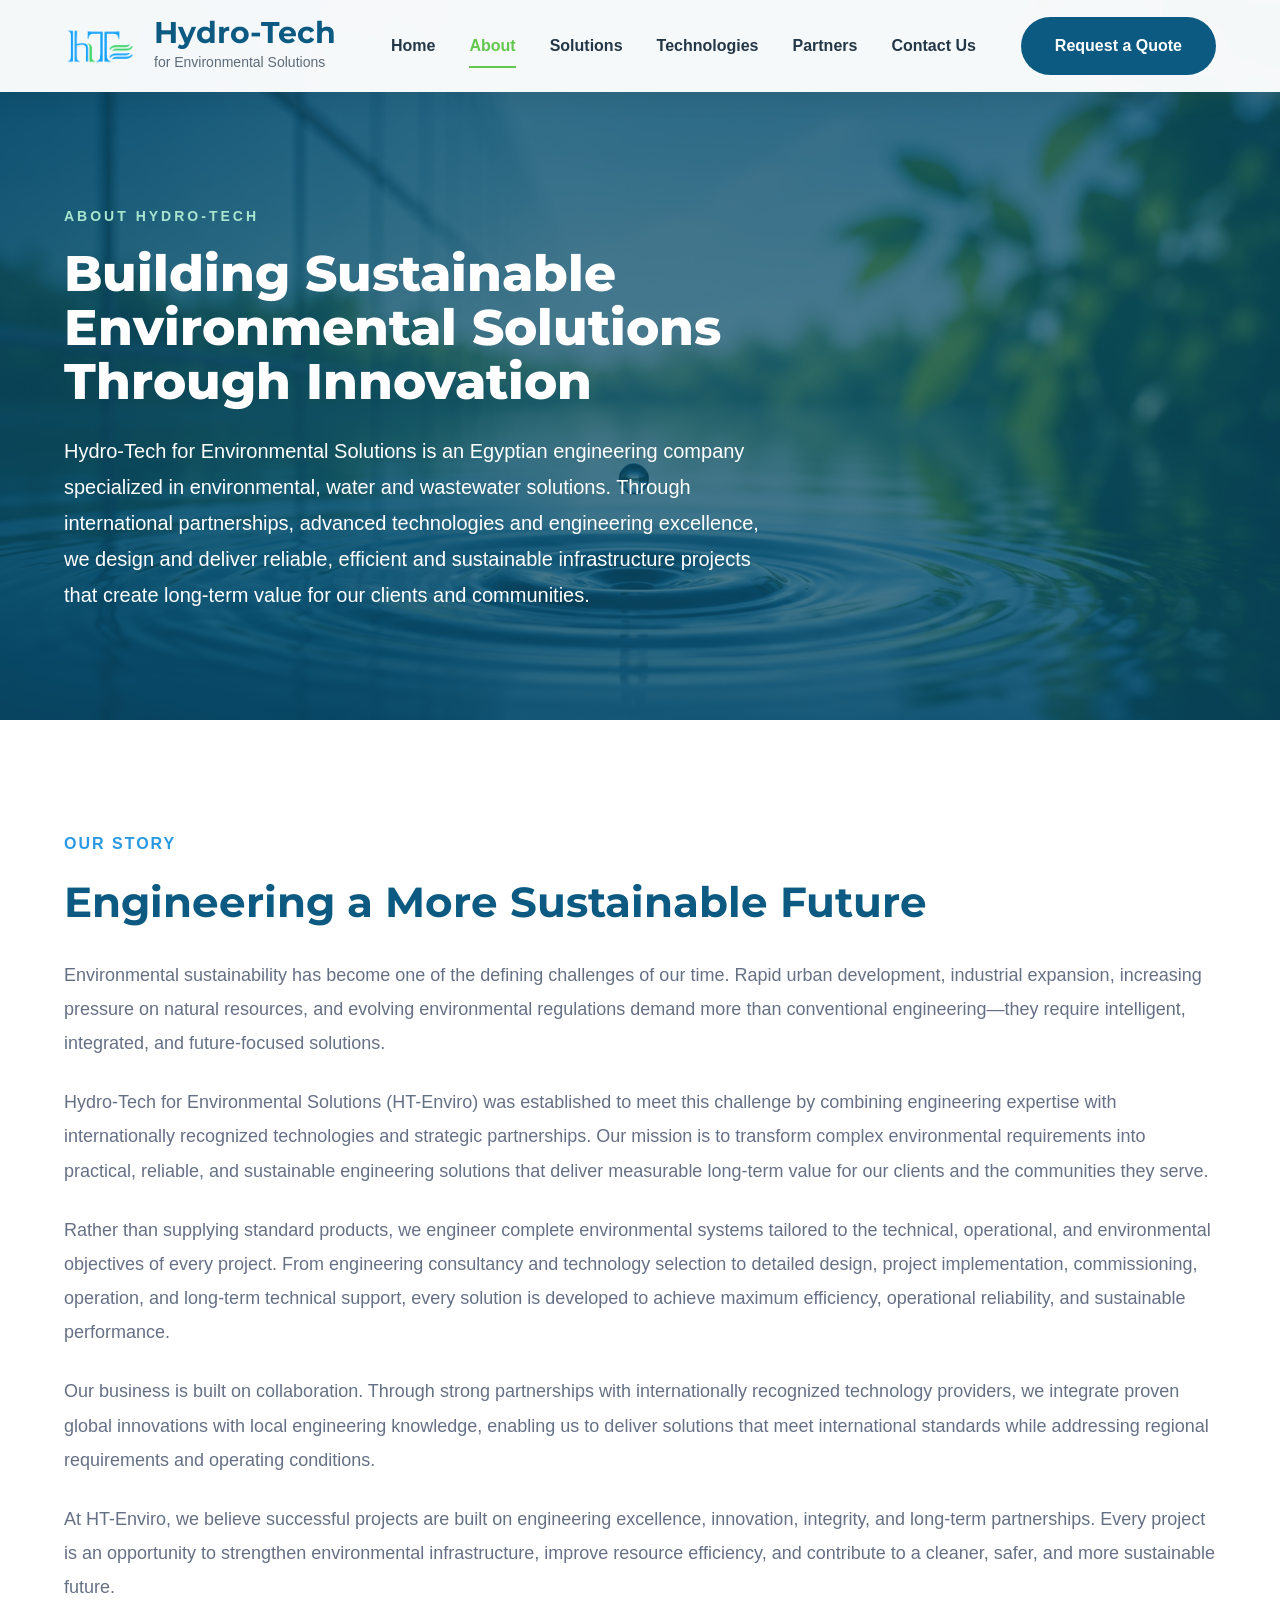
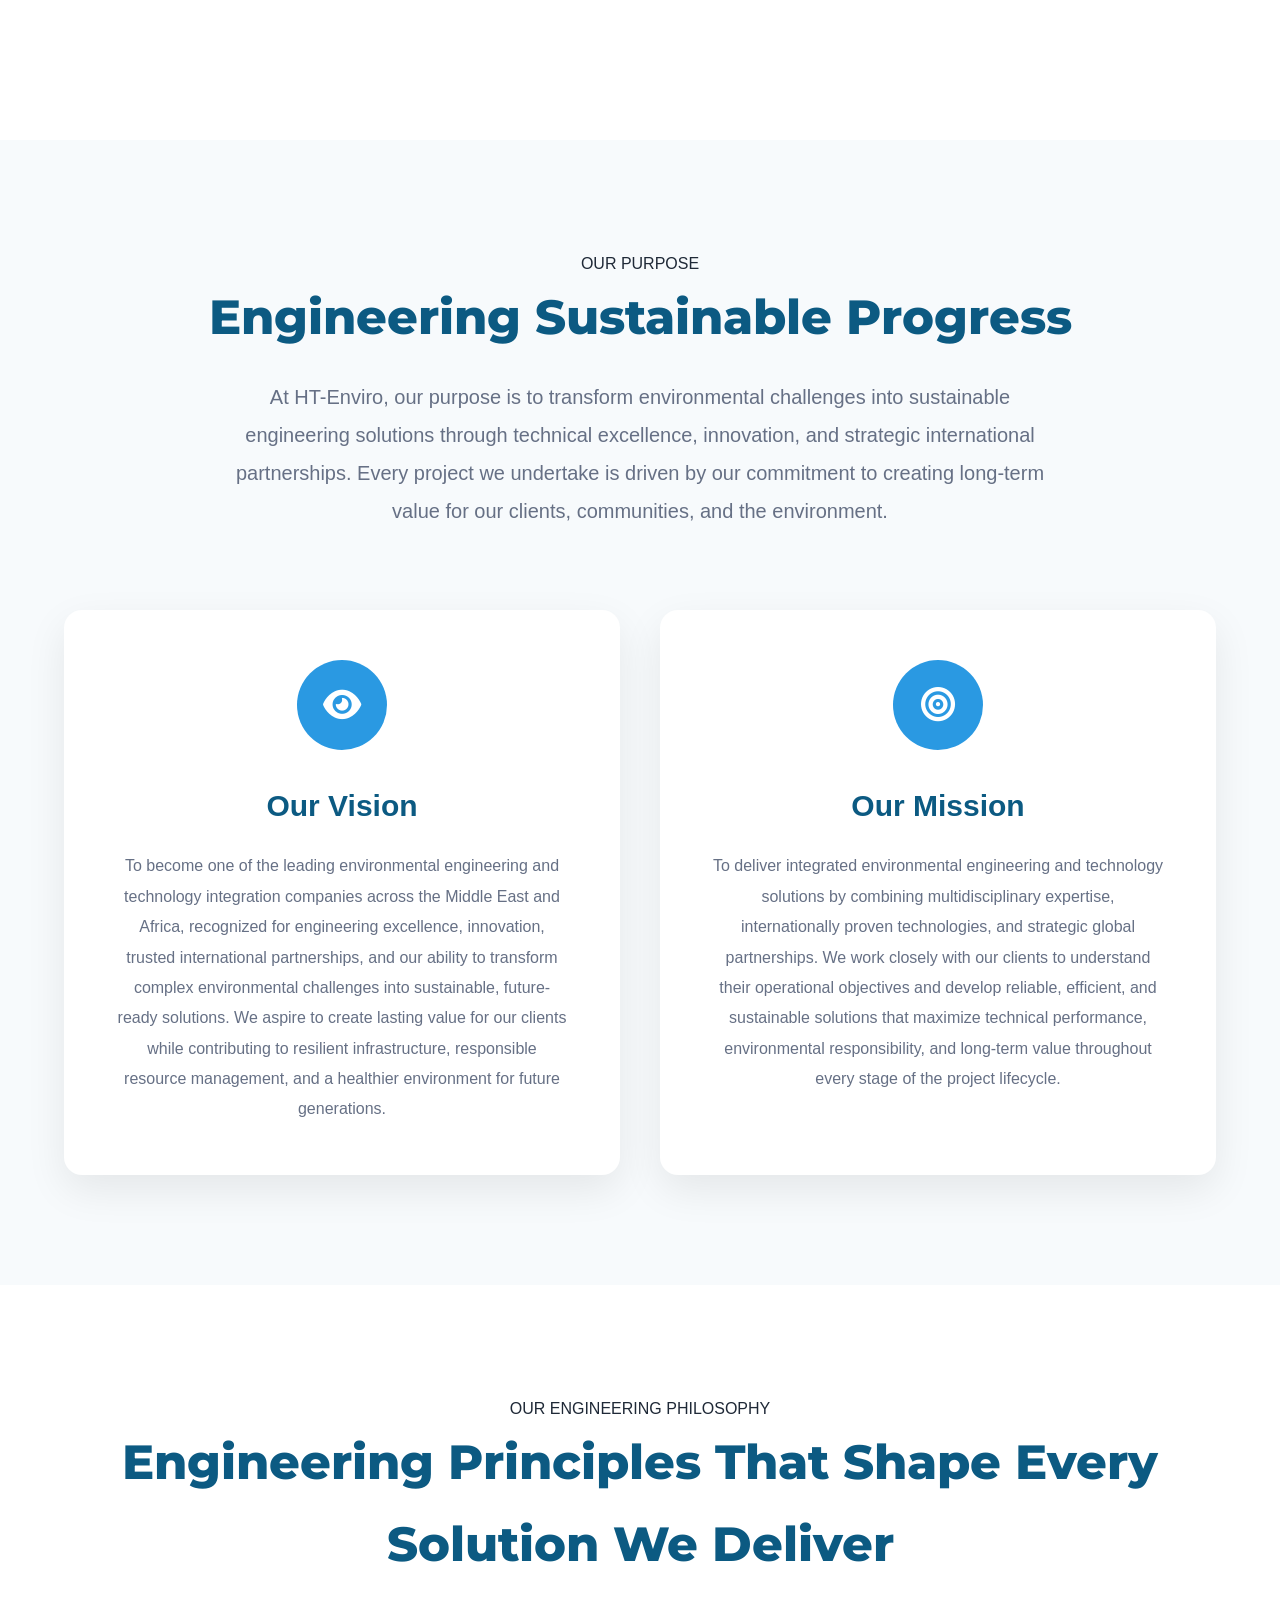
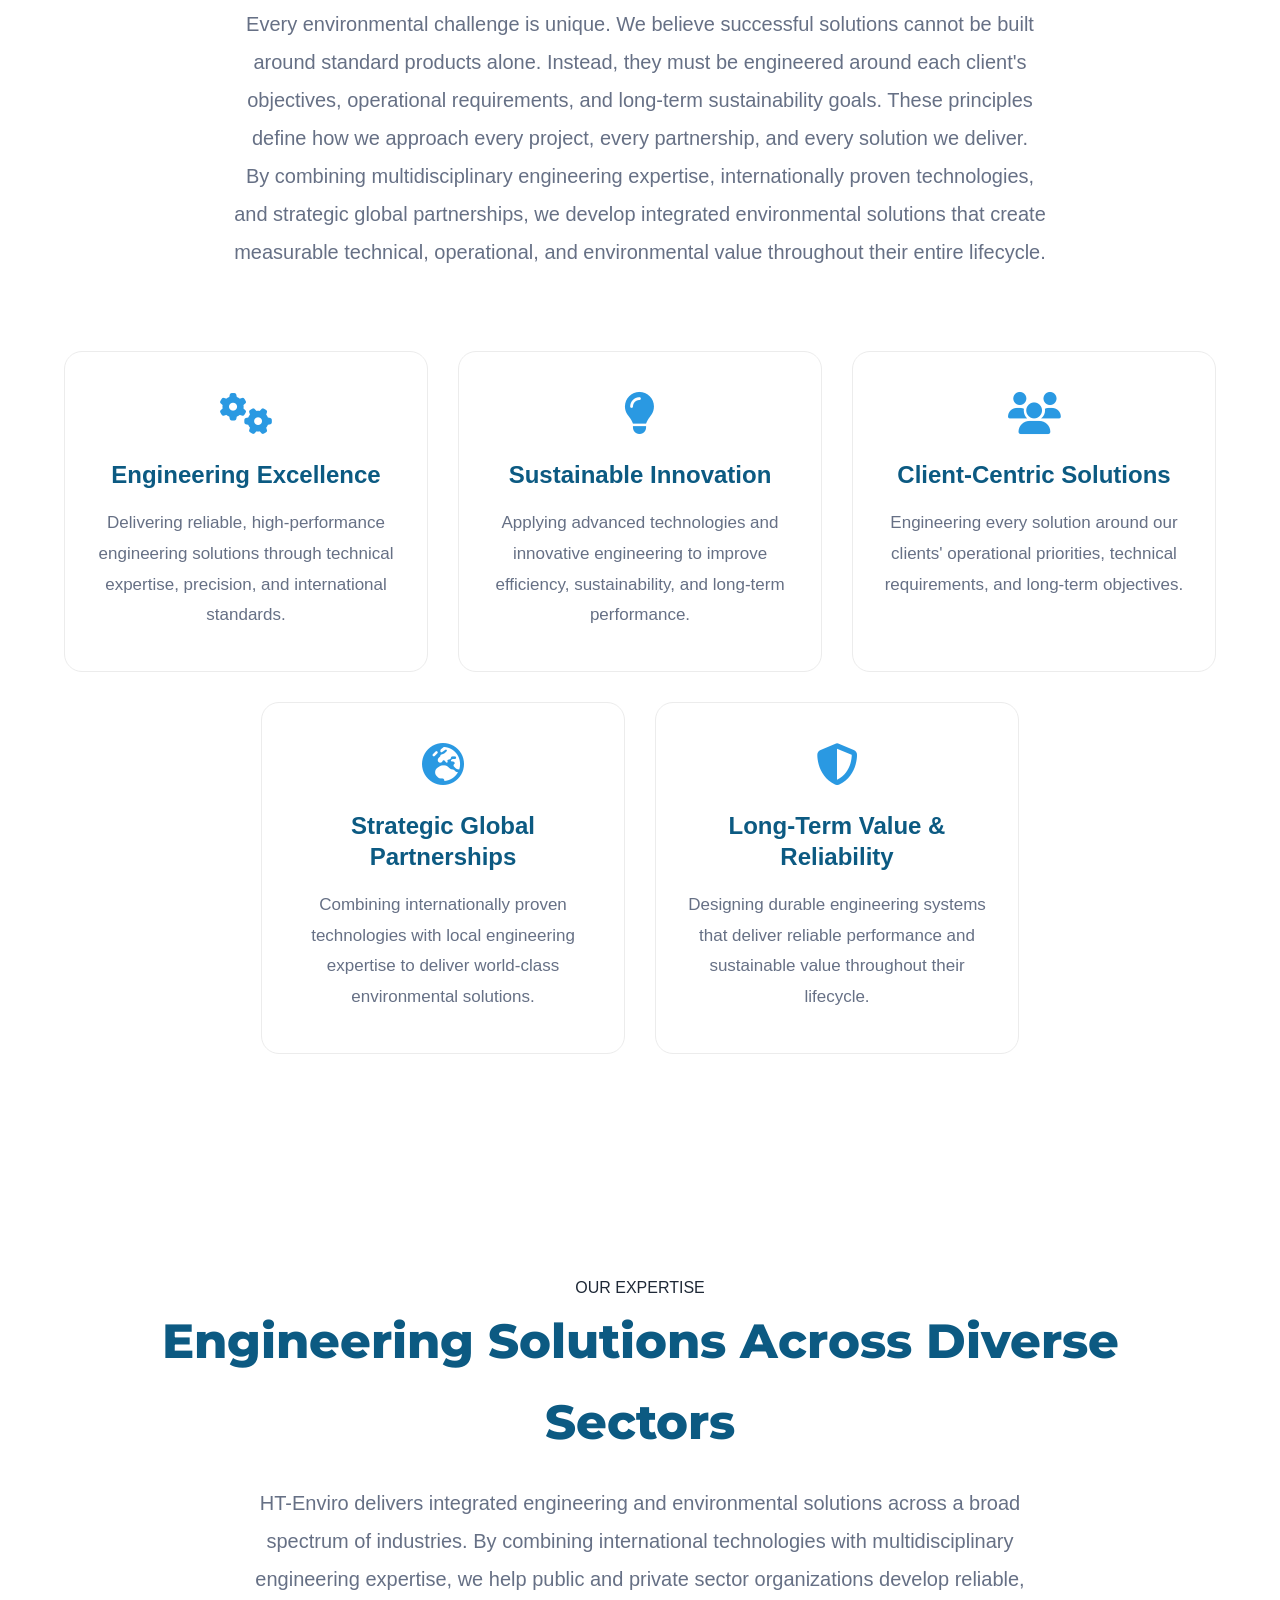
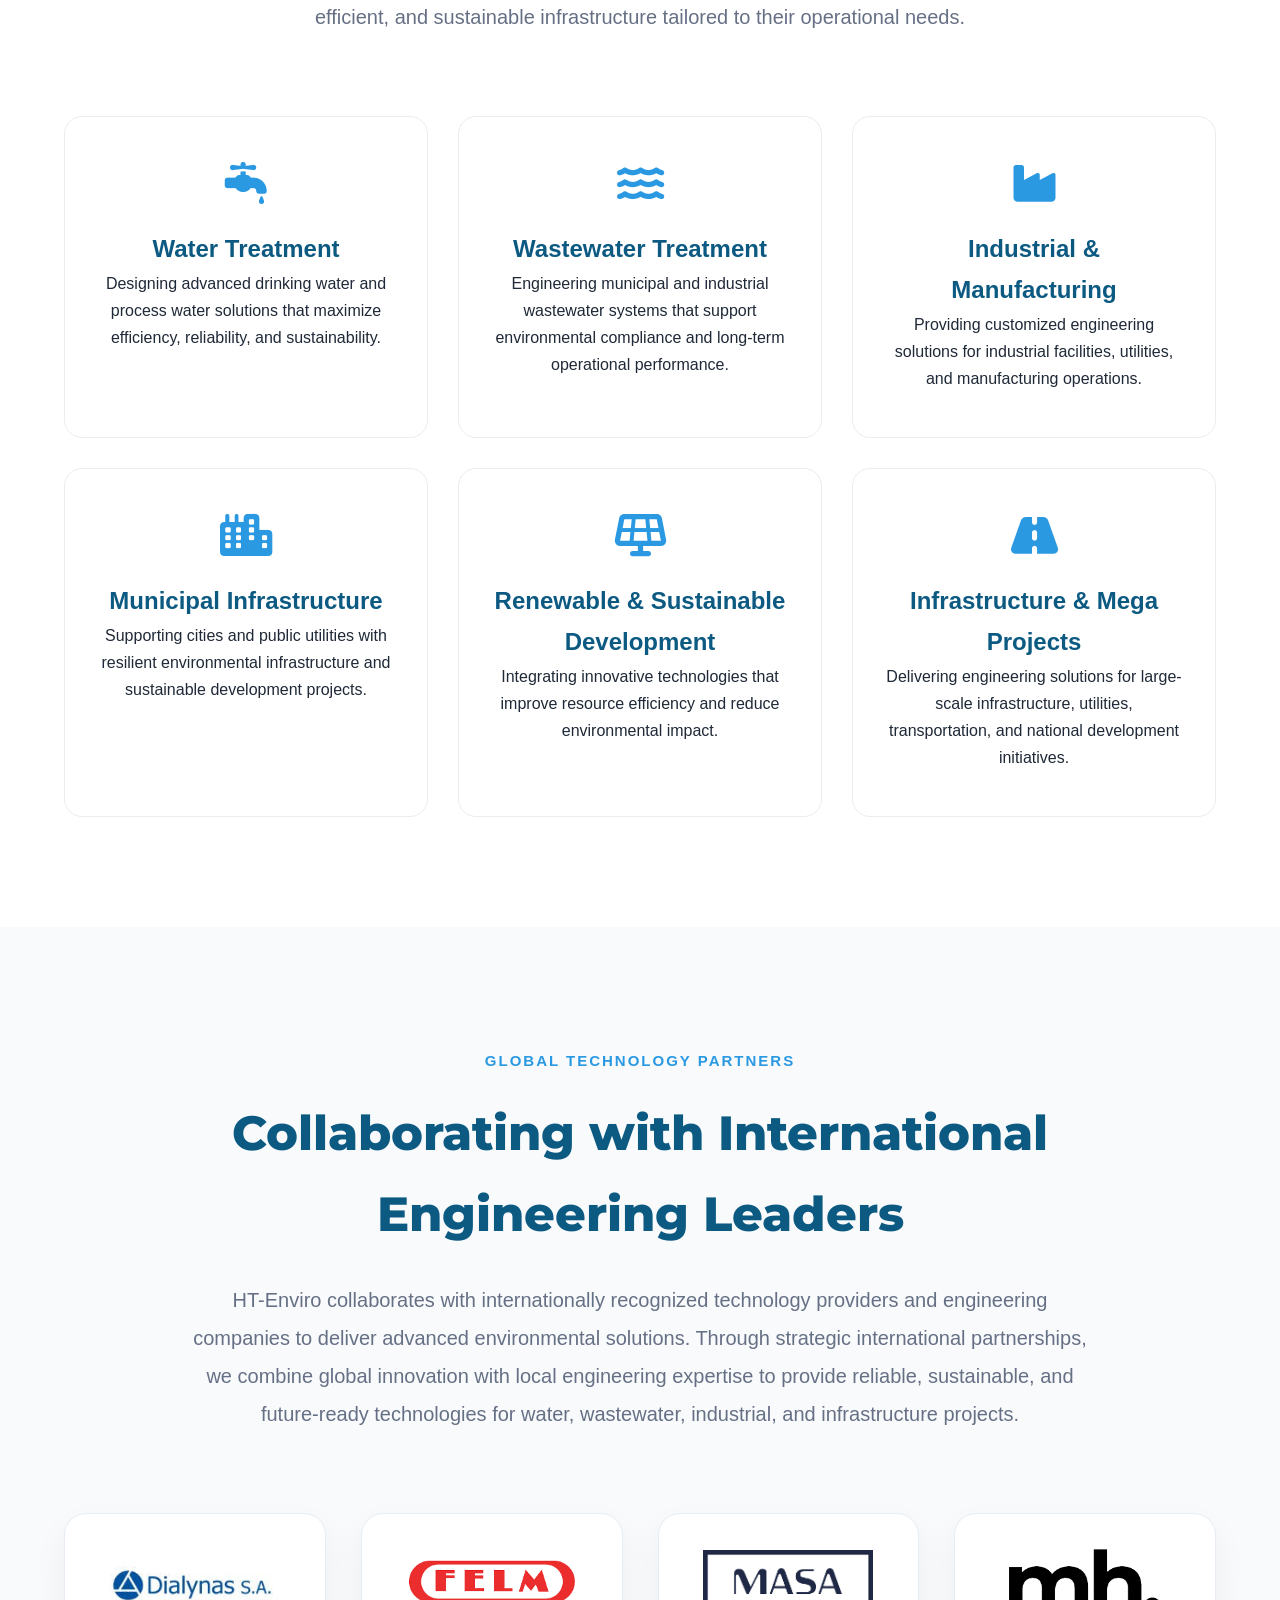
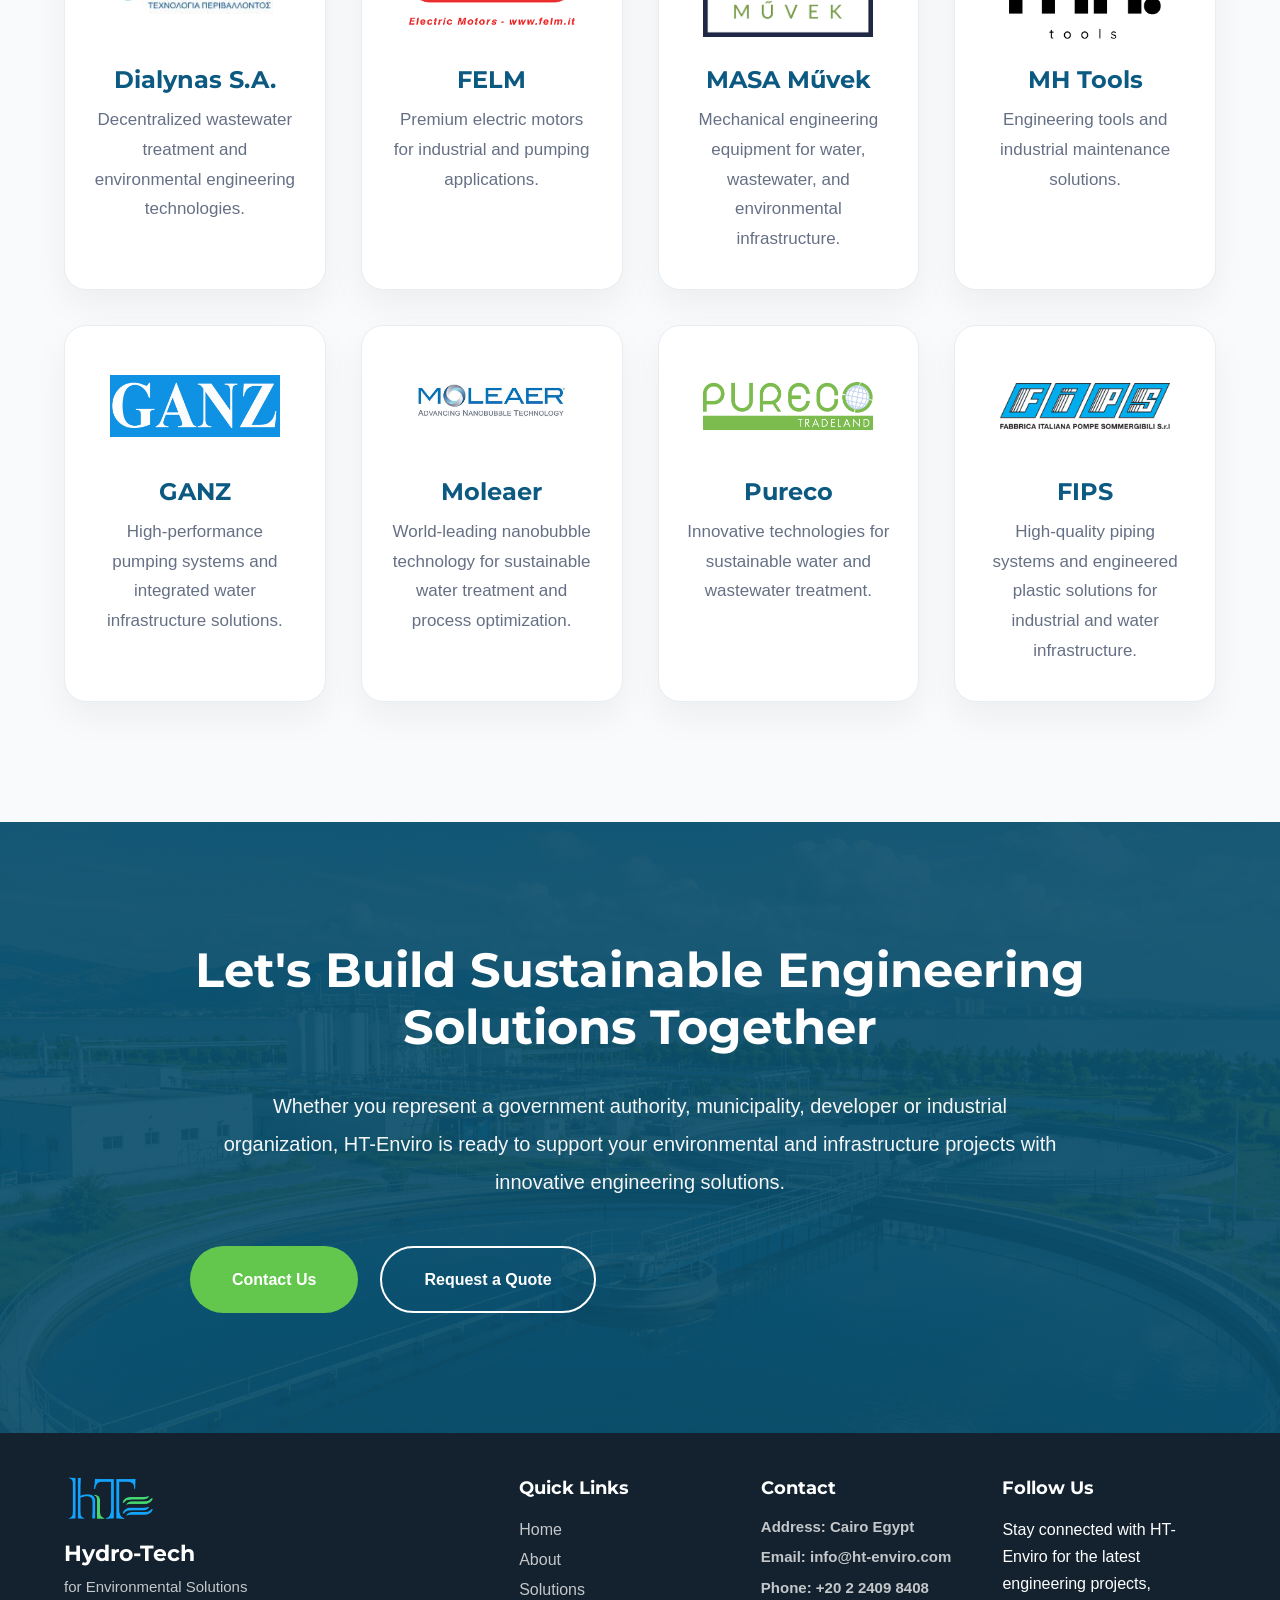
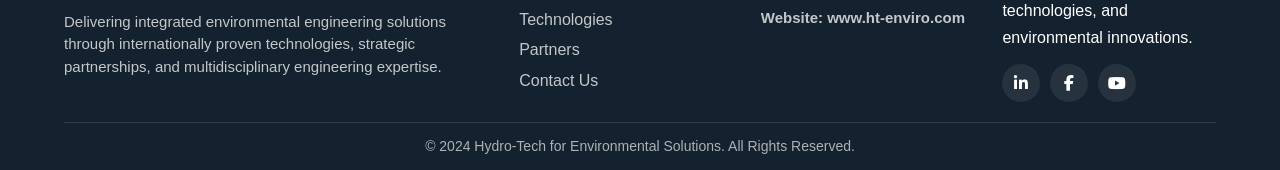
==== about.html @ 71062adf "Initial HT-Enviro website" ====
<!DOCTYPE html>
<html lang="en">

<head>

    <meta charset="UTF-8">

    <meta name="viewport" content="width=device-width, initial-scale=1.0">

    <title>About Us | Hydro-Tech for Environmental Solutions</title>

    <meta name="description"
        content="Learn more about Hydro-Tech for Environmental Solutions (HT-Enviro), our engineering expertise, international partnerships, sustainability vision and innovative environmental technologies.">

    <link rel="icon" href="logos/favicon.png">

    <!-- Google Fonts -->

    <link rel="preconnect" href="https://fonts.googleapis.com">

    <link rel="preconnect" href="https://fonts.gstatic.com" crossorigin>

    <link href="https://fonts.googleapis.com/css2?family=Montserrat:wght@300;400;500;600;700;800&display=swap"
        rel="stylesheet">

    <!-- Font Awesome -->

    <link rel="stylesheet"
        href="https://cdnjs.cloudflare.com/ajax/libs/font-awesome/6.7.2/css/all.min.css">

    <!-- Main CSS -->

    <link rel="stylesheet" href="css/style.css">

</head>

<body>


<!--==================================================
HEADER
===================================================-->

<header>

    <div class="container">

        <nav class="navbar">

            <!--==========================
            LOGO
            ===========================-->

            <a href="index.html" class="logo">

                <img src="logos/ht-enviro-logo.png"
                     alt="Hydro-Tech for Environmental Solutions">

                <div class="company-name">

                    <h2>Hydro-Tech</h2>

                    <span>for Environmental Solutions</span>

                </div>

            </a>

            <!--==========================
            MAIN MENU
            ===========================-->

<ul class="menu">

    <li><a href="index.html">Home</a></li>

    <li><a href="about.html">About</a></li>

    <li><a href="services.html">Solutions</a></li>

    <li><a href="technologies.html">Technologies</a></li>

    <li><a href="partners.html">Partners</a></li>

    <li><a href="contact.html">Contact Us</a></li>

</ul>
            <!--==========================
            CTA BUTTON
            ===========================-->

            <a href="contact.html"
               class="quote-button">

                Request a Quote

            </a>

        </nav>

    </div>

</header>



<!--==================================================
ABOUT HERO
===================================================-->

<section class="page-hero about-hero">

    <div class="hero-overlay"></div>

    <div class="container">

        <div class="page-hero-content">

            <span class="page-subtitle">

                ABOUT HYDRO-TECH

            </span>

            <h1>

                Building Sustainable Environmental 
                Solutions Through Innovation

            </h1>

            <p>

                Hydro-Tech for Environmental Solutions is an Egyptian engineering company specialized in environmental, water and wastewater solutions. Through international partnerships, advanced technologies and engineering excellence, we design and deliver reliable, efficient and sustainable infrastructure projects that create long-term value for our clients and communities.

            </p>


        </div>

    </div>

</section>


<!--==================================================
OUR STORY
===================================================-->

<section class="about-company">

    <div class="container">

        <div class="about-content full-width">

            <span class="section-tag">

                OUR STORY

            </span>

            <h2>

                Engineering a More Sustainable Future

            </h2>

            <p>

                Environmental sustainability has become one of the defining challenges of our time. Rapid urban development, industrial expansion, increasing pressure on natural resources, and evolving environmental regulations demand more than conventional engineering—they require intelligent, integrated, and future-focused solutions.

            </p>

            <p>

                Hydro-Tech for Environmental Solutions (HT-Enviro) was established to meet this challenge by combining engineering expertise with internationally recognized technologies and strategic partnerships. Our mission is to transform complex environmental requirements into practical, reliable, and sustainable engineering solutions that deliver measurable long-term value for our clients and the communities they serve.

            </p>

            <p>

                Rather than supplying standard products, we engineer complete environmental systems tailored to the technical, operational, and environmental objectives of every project. From engineering consultancy and technology selection to detailed design, project implementation, commissioning, operation, and long-term technical support, every solution is developed to achieve maximum efficiency, operational reliability, and sustainable performance.

            </p>

            <p>

                Our business is built on collaboration. Through strong partnerships with internationally recognized technology providers, we integrate proven global innovations with local engineering knowledge, enabling us to deliver solutions that meet international standards while addressing regional requirements and operating conditions.

            </p>

            <p>

                At HT-Enviro, we believe successful projects are built on engineering excellence, innovation, integrity, and long-term partnerships. Every project is an opportunity to strengthen environmental infrastructure, improve resource efficiency, and contribute to a cleaner, safer, and more sustainable future.

            </p>


        </div>

    </div>

</section>



<!--==================================================
VISION & MISSION
===================================================-->

<section class="vision-mission">

    <div class="container">

        <div class="section-title">

            <span>OUR PURPOSE</span>

            <h2>Engineering Sustainable Progress</h2>

            <p>

                At HT-Enviro, our purpose is to transform environmental challenges into sustainable engineering solutions through technical excellence, innovation, and strategic international partnerships. Every project we undertake is driven by our commitment to creating long-term value for our clients, communities, and the environment.

            </p>

        </div>

        <div class="vision-grid">

            <!-- Vision -->

            <div class="vision-card">

                <div class="vision-icon">

                    <i class="fa-solid fa-eye"></i>

                </div>

                <h3>Our Vision</h3>

                <p>

                    To become one of the leading environmental engineering and technology integration companies across the Middle East and Africa, recognized for engineering excellence, innovation, trusted international partnerships, and our ability to transform complex environmental challenges into sustainable, future-ready solutions. We aspire to create lasting value for our clients while contributing to resilient infrastructure, responsible resource management, and a healthier environment for future generations.

                </p>

            </div>

            <!-- Mission -->

            <div class="vision-card">

                <div class="vision-icon">

                    <i class="fa-solid fa-bullseye"></i>

                </div>

                <h3>Our Mission</h3>

                <p>

                    To deliver integrated environmental engineering and technology solutions by combining multidisciplinary expertise, internationally proven technologies, and strategic global partnerships. We work closely with our clients to understand their operational objectives and develop reliable, efficient, and sustainable solutions that maximize technical performance, environmental responsibility, and long-term value throughout every stage of the project lifecycle.

                </p>

            </div>

        </div>

    </div>

</section>

<!--==================================================
OUR ENGINEERING PHILOSOPHY
===================================================-->

<section class="core-values">

    <div class="container">

        <div class="section-title">

            <span>OUR ENGINEERING PHILOSOPHY</span>

            <h2>Engineering Principles That Shape Every Solution We Deliver</h2>

            <p>

                Every environmental challenge is unique. We believe successful solutions cannot be built around standard products alone. Instead, they must be engineered around each client's objectives, operational requirements, and long-term sustainability goals. These principles define how we approach every project, every partnership, and every solution we deliver.

            </p>

            <p>

                By combining multidisciplinary engineering expertise, internationally proven technologies, and strategic global partnerships, we develop integrated environmental solutions that create measurable technical, operational, and environmental value throughout their entire lifecycle.

            </p>

        </div>

        <div class="values-grid">

            <div class="value-card">

                <i class="fa-solid fa-gears"></i>

                <h3>Engineering Excellence</h3>

                <p>

                    Delivering reliable, high-performance engineering solutions through technical expertise, precision, and international standards.

                </p>

            </div>

            <div class="value-card">

                <i class="fa-solid fa-lightbulb"></i>

                <h3>Sustainable Innovation</h3>

                <p>

                    Applying advanced technologies and innovative engineering to improve efficiency, sustainability, and long-term performance.

                </p>

            </div>

            <div class="value-card">

                <i class="fa-solid fa-users"></i>

                <h3>Client-Centric Solutions</h3>

                <p>

                    Engineering every solution around our clients' operational priorities, technical requirements, and long-term objectives.

                </p>

            </div>

            <div class="value-card">

                <i class="fa-solid fa-earth-europe"></i>

                <h3>Strategic Global Partnerships</h3>

                <p>

                    Combining internationally proven technologies with local engineering expertise to deliver world-class environmental solutions.

                </p>

            </div>

            <div class="value-card">

                <i class="fa-solid fa-shield-halved"></i>

                <h3>Long-Term Value & Reliability</h3>

                <p>

                    Designing durable engineering systems that deliver reliable performance and sustainable value throughout their lifecycle.

                </p>

            </div>

        </div>

    </div>

</section>

<!--==================================================
OUR EXPERTISE
===================================================-->

<section class="industries">

    <div class="container">

        <div class="section-title">

            <span>OUR EXPERTISE</span>

            <h2>Engineering Solutions Across Diverse Sectors</h2>

            <p>

                HT-Enviro delivers integrated engineering and environmental solutions across a broad spectrum of industries. By combining international technologies with multidisciplinary engineering expertise, we help public and private sector organizations develop reliable, efficient, and sustainable infrastructure tailored to their operational needs.

            </p>

        </div>

        <div class="industries-grid">

            <div class="industry-card">

                <i class="fa-solid fa-faucet-drip"></i>

                <h3>Water Treatment</h3>

                <p>

                    Designing advanced drinking water and process water solutions that maximize efficiency, reliability, and sustainability.

                </p>

            </div>

            <div class="industry-card">

                <i class="fa-solid fa-water"></i>

                <h3>Wastewater Treatment</h3>

                <p>

                    Engineering municipal and industrial wastewater systems that support environmental compliance and long-term operational performance.

                </p>

            </div>

            <div class="industry-card">

                <i class="fa-solid fa-industry"></i>

                <h3>Industrial & Manufacturing</h3>

                <p>

                    Providing customized engineering solutions for industrial facilities, utilities, and manufacturing operations.

                </p>

            </div>

            <div class="industry-card">

                <i class="fa-solid fa-city"></i>

                <h3>Municipal Infrastructure</h3>

                <p>

                    Supporting cities and public utilities with resilient environmental infrastructure and sustainable development projects.

                </p>

            </div>

            <div class="industry-card">

                <i class="fa-solid fa-solar-panel"></i>

                <h3>Renewable & Sustainable Development</h3>

                <p>

                    Integrating innovative technologies that improve resource efficiency and reduce environmental impact.

                </p>

            </div>

            <div class="industry-card">

                <i class="fa-solid fa-road"></i>

                <h3>Infrastructure & Mega Projects</h3>

                <p>

                    Delivering engineering solutions for large-scale infrastructure, utilities, transportation, and national development initiatives.

                </p>

            </div>

        </div>

    </div>

</section>

<!--==================================================
GLOBAL TECHNOLOGY PARTNERS
===================================================-->

<section class="about-partners">

    <div class="container">

        <div class="section-title">

            <span>GLOBAL TECHNOLOGY PARTNERS</span>

            <h2>Collaborating with International Engineering Leaders</h2>

            <p>

                HT-Enviro collaborates with internationally recognized technology providers and engineering companies to deliver advanced environmental solutions. Through strategic international partnerships, we combine global innovation with local engineering expertise to provide reliable, sustainable, and future-ready technologies for water, wastewater, industrial, and infrastructure projects.

            </p>

        </div>

        <div class="about-partners-grid">

            <!--==================================================
            ROW 1
            ==================================================-->

            <!-- DIALYNAS -->

            <div class="partner-card">

                <img src="images/partners/Dialynas.png"
                     alt="Dialynas S.A.">

                <h3>Dialynas S.A.</h3>

                <p>

                    Decentralized wastewater treatment and environmental engineering technologies.

                </p>

            </div>

            <!-- FELM -->

            <div class="partner-card">

                <img src="images/partners/felm.png"
                     alt="FELM">

                <h3>FELM</h3>

                <p>

                    Premium electric motors for industrial and pumping applications.

                </p>

            </div>

            <!-- MASA -->

            <div class="partner-card">

                <img src="images/partners/masa-muvek.png"
                     alt="MASA Művek">

                <h3>MASA Művek</h3>

                <p>

                    Mechanical engineering equipment for water, wastewater, and environmental infrastructure.

                </p>

            </div>

            <!-- MH TOOLS -->

            <div class="partner-card">

                <img src="images/partners/mh-tools.png"
                     alt="MH Tools">

                <h3>MH Tools</h3>

                <p>

                    Engineering tools and industrial maintenance solutions.

                </p>

            </div>

            <!--==================================================
            ROW 2
            ==================================================-->

            <!-- GANZ -->

            <div class="partner-card">

                <img src="images/partners/ganz-villamossagi.png"
                     alt="GANZ">

                <h3>GANZ</h3>

                <p>

                    High-performance pumping systems and integrated water infrastructure solutions.

                </p>

            </div>

            <!-- MOLEAER -->

            <div class="partner-card">

                <img src="images/partners/moleaer.png"
                     alt="Moleaer">

                <h3>Moleaer</h3>

                <p>

                    World-leading nanobubble technology for sustainable water treatment and process optimization.

                </p>

            </div>

            <!-- PURECO -->

            <div class="partner-card">

                <img src="images/partners/pureco.png"
                     alt="Pureco">

                <h3>Pureco</h3>

                <p>

                    Innovative technologies for sustainable water and wastewater treatment.

                </p>

            </div>

            <!-- FIPS -->

            <div class="partner-card">

                <img src="images/partners/FIPS.png"
                     alt="FIPS">

                <h3>FIPS</h3>

                <p>

                    High-quality piping systems and engineered plastic solutions for industrial and water infrastructure.

                </p>

            </div>

        </div>

    </div>

</section>
<!--==================================================
CALL TO ACTION
===================================================-->

<section class="about-cta">

    <div class="container">

        <div class="cta-content">

            <h2>

                Let's Build Sustainable Engineering
                Solutions Together

            </h2>

            <p>

                Whether you represent a government authority,
                municipality, developer or industrial organization,
                HT-Enviro is ready to support your environmental and
                infrastructure projects with innovative engineering
                solutions.

            </p>

            <div class="hero-buttons">

                <a href="contact.html" class="btn-primary">

                    Contact Us

                </a>

                <a href="quote.html" class="btn-secondary">

                    Request a Quote

                </a>

            </div>

        </div>

    </div>

</section>

<!--==================================================
FOOTER
===================================================-->

<footer>

    <div class="container">

        <div class="footer-grid">

            <!--==========================
            COMPANY
            ===========================-->

            <div class="footer-company">

                <img src="logos/ht-enviro-logo.png"
                     alt="Hydro-Tech for Environmental Solutions">

                <h3>

                    Hydro-Tech

                </h3>

                <p class="footer-subtitle">

                    for Environmental Solutions

                </p>

                <p>

                    Delivering integrated environmental engineering solutions through internationally proven technologies, strategic partnerships, and multidisciplinary engineering expertise.

                </p>

            </div>

            <!--==========================
            QUICK LINKS
            ===========================-->

            <div class="footer-links">

                <h4>

                    Quick Links

                </h4>

                <ul>

                    <li><a href="index.html">Home</a></li>

                    <li><a href="about.html">About</a></li>

                    <li><a href="services.html">Solutions</a></li>

                    <li><a href="technologies.html">Technologies</a></li>

                    <li><a href="partners.html">Partners</a></li>

                    <li><a href="contact.html">Contact Us</a></li>

                </ul>

            </div>

            <!--==========================
            CONTACT
            ===========================-->

            <div class="footer-contact">

                <h4>

                    Contact

                </h4>

                <p>

                    <strong>Address: Cairo Egypt</strong><br>


                </p>

                <p>

                    <strong>Email: info@ht-enviro.com</strong><br>
                    

                </p>

                <p>

                    <strong>Phone: +20 2 2409 8408</strong><br>


                </p>

                <p>

                    <strong>Website: www.ht-enviro.com</strong><br>

                </p>

            </div>

            <!--==========================

                        www.ht-enviro.com

                    </a>

                </p>

            </div>

            <!--==========================
            SOCIAL
            ===========================-->

            <div class="footer-social">

                <h4>

                    Follow Us

                </h4>

                <p>

                    Stay connected with HT-Enviro for the latest engineering projects, technologies, and environmental innovations.

                </p>

                <div class="social-icons">

                    <a href="#"><i class="fa-brands fa-linkedin-in"></i></a>

                    <a href="#"><i class="fa-brands fa-facebook-f"></i></a>

                    <a href="#"><i class="fa-brands fa-youtube"></i></a>

                </div>

            </div>

        </div>

        <div class="footer-bottom">

            <p>

                © 2024 Hydro-Tech for Environmental Solutions. All Rights Reserved.

            </p>

        </div>

    </div>

</footer>


<script src="js/script.js"></script>

</body>

</html>
---- css/style.css ----
/*=====================================================
HT-ENVIRO WEBSITE
Hydro-Tech for Environmental Solutions
Corporate Website V3.0
=====================================================*/


/*=====================================================
RESET
=====================================================*/

*,
*::before,
*::after{

    margin:0;
    padding:0;
    box-sizing:border-box;

}

html{

    scroll-behavior:smooth;

}

body{

    font-family:'Inter',sans-serif;

    color:#1F2937;

    background:#ffffff;

    line-height:1.7;

    overflow-x:hidden;

    -webkit-font-smoothing:antialiased;

}

img{

    display:block;

    max-width:100%;

    height:auto;

}

a{

    text-decoration:none;

    color:inherit;

}

ul{

    list-style:none;

}

button{

    font-family:inherit;

}



/*=====================================================
VARIABLES
=====================================================*/

:root{

    --primary:#0C5A82;

    --secondary:#2A99E2;

    --accent:#63C74D;

    --dark:#1E2A36;

    --gray:#667085;

    --light:#F6F8FA;

    --white:#FFFFFF;

    --container:1320px;

    --radius:18px;

    --shadow:0 15px 40px rgba(0,0,0,.08);

    --transition:.35s ease;

}



/*=====================================================
GENERAL
=====================================================*/

.container{

    width:min(90%,1320px);

    margin:auto;

}

section{

    position:relative;

}

.section-title{

    text-align:center;

    margin-bottom:80px;

}

.section-title h2{

    font-family:'Montserrat',sans-serif;

    font-size:48px;

    font-weight:800;

    color:var(--primary);

    margin-bottom:20px;

}

.section-title p{

    max-width:820px;

    margin:auto;

    color:var(--gray);

    font-size:20px;

    line-height:1.9;

}

.section-subtitle{

    display:inline-block;

    margin-bottom:18px;

    color:var(--secondary);

    font-size:15px;

    font-weight:700;

    letter-spacing:2px;

    text-transform:uppercase;

}



/*=====================================================
HEADER
=====================================================*/

header{

    position:fixed;

    top:0;

    left:0;

    width:100%;

    height:92px;

    background:rgba(255,255,255,.96);

    backdrop-filter:blur(12px);

    box-shadow:0 4px 25px rgba(0,0,0,.08);

    z-index:9999;

}

.navbar{

    display:flex;

    justify-content:space-between;

    align-items:center;

    height:92px;

}

.logo{

    display:flex;

    align-items:center;

    gap:18px;

}

.logo img{

    width:72px;

    height:auto;

}

.company-name{

    display:flex;

    flex-direction:column;

    justify-content:center;

}

.company-name h2{

    font-family:'Montserrat',sans-serif;

    font-size:30px;

    font-weight:700;

    line-height:1.05;

    color:var(--primary);

}

.company-name span{

    margin-top:3px;

    font-size:14px;

    color:#5E6B78;

}

.menu{

    display:flex;

    align-items:center;

    gap:34px;

    margin-left:auto;

    margin-right:45px;

}

.menu li{

    display:flex;

}

.menu a{

    position:relative;

    font-size:16px;

    font-weight:600;

    color:#243746;

    transition:var(--transition);

}

.menu a:hover{

    color:var(--secondary);

}

.menu a::after{

    content:"";

    position:absolute;

    left:0;

    bottom:-8px;

    width:0;

    height:2px;

    background:var(--accent);

    transition:var(--transition);

}

.menu a:hover::after,

.menu a.active::after{

    width:100%;

}

.menu a.active{

    color:var(--primary);

}

.quote-button{

    display:inline-flex;

    justify-content:center;

    align-items:center;

    padding:15px 34px;

    border-radius:50px;

    background:var(--primary);

    color:#ffffff;

    font-weight:700;

    transition:var(--transition);

}

.quote-button:hover{

    background:var(--secondary);

    transform:translateY(-3px);

}



/*=====================================================
GLOBAL TECHNOLOGY PARTNERS
=====================================================*/

.about-partners{

    padding:120px 0;

    background:#F8FAFC;

}

.about-partners .section-title{

    max-width:900px;

    margin:0 auto 70px;

    text-align:center;

}

.about-partners .section-title span{

    color:var(--secondary);

    font-size:15px;

    font-weight:700;

    letter-spacing:2px;

    text-transform:uppercase;

}

.about-partners .section-title h2{

    margin:18px 0 25px;

    font-size:48px;

    color:var(--primary);

}

.about-partners .section-title p{

    max-width:900px;

    margin:auto;

    font-size:20px;

    line-height:1.9;

    color:var(--gray);

}



/*=====================================================
ABOUT PARTNERS GRID
=====================================================*/

.about-partners-grid{

    display:grid;

    grid-template-columns:repeat(4,1fr);

    gap:35px;

    margin-top:80px;

}



/*=====================================================
CARD
=====================================================*/

.partner-card{

    background:#ffffff;

    border:1px solid #E8EEF3;

    border-radius:20px;

    padding:35px 28px;

    min-height:360px;

    display:flex;

    flex-direction:column;

    justify-content:flex-start;

    align-items:center;

    text-align:center;

    box-shadow:0 12px 30px rgba(0,0,0,.05);

    transition:.35s ease;

}

.partner-card:hover{

    transform:translateY(-8px);

    box-shadow:0 20px 45px rgba(0,0,0,.12);

}



/*=====================================================
LOGO
=====================================================*/

.partner-card img{

    width:170px;

    height:90px;

    object-fit:contain;

    margin-bottom:25px;

}



/*=====================================================
TITLE
=====================================================*/

.partner-card h3{

    font-family:'Montserrat',sans-serif;

    font-size:22px;

    color:var(--primary);

    margin-bottom:18px;

    line-height:1.3;

}



/*=====================================================
TEXT
=====================================================*/

.partner-card p{

    font-size:17px;

    line-height:1.8;

    color:var(--gray);

}



/*=====================================================
RESPONSIVE
=====================================================*/

@media (max-width:1200px){

    .about-partners-grid{

        grid-template-columns:repeat(2,1fr);

    }

}

@media (max-width:768px){

    .about-partners-grid{

        grid-template-columns:1fr;

    }

}


/*=====================================================
HERO
=====================================================*/

.hero{

    position:relative;

    min-height:80vh;

    display:flex;

    align-items:center;

    background:
    linear-gradient(rgba(9,70,105,.65),rgba(9,70,105,.65)),
    url("../images/hero/hero-background.png");

    background-size:cover;

    background-position:center;

    background-repeat:no-repeat;

    padding-top:95px;

    overflow:hidden;

}

.hero .container{

    width:min(90%,1320px);

    margin:auto;

}

.hero-content{

    max-width:760px;

    color:#ffffff;

}

.hero h1{

    font-family:'Montserrat',sans-serif;

    font-size:58px;

    font-weight:800;

    line-height:1.08;

    margin-bottom:28px;

    color:#ffffff;

}

.hero p{

    font-size:20px;

    line-height:1.8;

    max-width:760px;

    color:rgba(255,255,255,.95);

    margin-bottom:35px;

}

.hero-buttons{

    display:flex;

    gap:22px;

    margin-top:35px;

    flex-wrap:wrap;

}

.btn-primary{

    display:inline-flex;

    justify-content:center;

    align-items:center;

    padding:18px 42px;

    border-radius:50px;

    background:var(--accent);

    color:#ffffff;

    font-weight:700;

    transition:.35s;

}

.btn-primary:hover{

    transform:translateY(-4px);

}

.btn-secondary{

    display:inline-flex;

    justify-content:center;

    align-items:center;

    padding:18px 42px;

    border:2px solid #ffffff;

    border-radius:50px;

    color:#ffffff;

    font-weight:700;

    transition:.35s;

}

.btn-secondary:hover{

    background:#ffffff;

    color:var(--primary);

}


/*=====================================================
SOLUTIONS
=====================================================*/

.solutions{

    padding:120px 0;

    background:#F7FAFC;

}

.solutions-grid{

    display:grid;

    grid-template-columns:repeat(2,minmax(320px,1fr));

    gap:35px;

    max-width:900px;

    margin:0 auto;

}


.solution-card{

    background:#ffffff;

    border-radius:18px;

    padding:45px 35px;

    box-shadow:var(--shadow);

    text-align:center;

    transition:var(--transition);

}

.solution-card:hover{

    transform:translateY(-12px);

    box-shadow:0 30px 60px rgba(0,0,0,.14);

}

.solution-icon{

    width:95px;

    height:95px;

    margin:0 auto 30px;

    border-radius:50%;

    display:flex;

    align-items:center;

    justify-content:center;

    background:#EAF6FD;

}

.solution-icon i{

    font-size:42px;

    color:var(--secondary);

    transition:var(--transition);

}

.solution-card:hover .solution-icon i{

    color:var(--accent);

    transform:scale(1.15);

}

.solution-card h3{

    font-family:'Montserrat',sans-serif;

    font-size:26px;

    color:var(--primary);

    margin-bottom:20px;

}

.solution-card p{

    color:var(--gray);

    margin-bottom:28px;

    line-height:1.8;

}

.solution-card a{

    color:var(--primary);

    font-weight:700;

    transition:var(--transition);

}

.solution-card a:hover{

    color:var(--secondary);

}
/*=====================================================
ABOUT PREVIEW
=====================================================*/

.about-preview{

    padding:120px 0;

    background:#ffffff;

}

.about-grid{

    display:grid;

    grid-template-columns:1fr 1fr;

    align-items:center;

    gap:80px;

}

.about-image{

    border-radius:24px;

    overflow:hidden;

    box-shadow:var(--shadow);

}

.about-image img{

    width:100%;

    height:100%;

    object-fit:cover;

}

.section-subtitle{

    display:inline-block;

    margin-bottom:20px;

    color:var(--secondary);

    font-size:15px;

    font-weight:700;

    letter-spacing:2px;

    text-transform:uppercase;

}

.about-content h2{

    font-family:'Montserrat',sans-serif;

    font-size:46px;

    line-height:1.2;

    color:var(--primary);

    margin-bottom:30px;

}

.about-content p{

    font-size:18px;

    color:var(--gray);

    line-height:1.9;

    margin-bottom:25px;

}


/*=====================================================
WHY HT-ENVIRO
=====================================================*/

.why-us{

    padding:120px 0;

    background:var(--light);

}

.why-grid{

    display:grid;

    grid-template-columns:repeat(4,1fr);

    gap:35px;

}

.why-card{

    background:#ffffff;

    padding:45px 30px;

    border-radius:18px;

    text-align:center;

    box-shadow:var(--shadow);

    transition:var(--transition);

}

.why-card:hover{

    transform:translateY(-10px);

}

.why-card i{

    font-size:52px;

    color:var(--secondary);

    margin-bottom:25px;

}

.why-card h3{

    font-family:'Montserrat',sans-serif;

    color:var(--primary);

    font-size:24px;

    margin-bottom:18px;

}

.why-card p{

    color:var(--gray);

    line-height:1.8;

}
/*=====================================================
TECHNOLOGIES
=====================================================*/

.technologies{

    padding:120px 0;

    background:#ffffff;

}

.technology-grid{

    display:grid;

    grid-template-columns:repeat(3,minmax(280px,360px));

    justify-content:center;

    gap:35px;

}

.technology-card{

    background:#ffffff;

    padding:45px;

    border-radius:18px;

    border-top:5px solid var(--secondary);

    box-shadow:var(--shadow);

    transition:var(--transition);

}

.technology-card:hover{

    transform:translateY(-10px);

    border-top-color:var(--accent);

}

.technology-card h3{

    font-family:'Montserrat',sans-serif;

    color:var(--primary);

    font-size:28px;

    margin-bottom:20px;

}

.technology-card p{

    color:var(--gray);

    line-height:1.9;

}


/*=====================================================
PARTNERS
=====================================================*/

.partners{

    padding:120px 0;

    background:var(--light);

}

.partners-grid{

    display:grid;

    grid-template-columns:repeat(4,1fr);

    gap:35px;

    align-items:center;

}

/*====================================================
PARTNERS
====================================================*/

.partners{

    padding:90px 0;

    background:#ffffff;

}

.partners-grid{

    display:grid;

    grid-template-columns:repeat(8,1fr);

    gap:30px;

    margin-top:60px;

    align-items:center;

}

.partner-logo{

    background:#ffffff;

    border:1px solid #ECECEC;

    border-radius:12px;

    height:140px;

    display:flex;

    justify-content:center;

    align-items:center;

    padding:25px;

    transition:all .35s ease;

}

.partner-logo img{

    max-width:170px;

    max-height:65px;

    width:auto;

    height:auto;

    filter:grayscale(100%);

    opacity:.75;

    transition:all .35s ease;

}

.partner-logo:hover{

    transform:translateY(-8px);

    box-shadow:0 18px 40px rgba(0,0,0,.08);

}

.partner-logo:hover img{

    filter:grayscale(0);

    opacity:1;

}

/* ---------- First Row ---------- */

.partner-logo:nth-child(1){

    grid-column:1 / span 2;

}

.partner-logo:nth-child(2){

    grid-column:3 / span 2;

}

.partner-logo:nth-child(3){

    grid-column:5 / span 2;

}

.partner-logo:nth-child(4){

    grid-column:7 / span 2;

}

/* ---------- Second Row ---------- */

.partner-logo:nth-child(5){

    grid-column:2 / span 2;

}

.partner-logo:nth-child(6){

    grid-column:4 / span 2;

}

.partner-logo:nth-child(7){

    grid-column:6 / span 2;

}

/*=====================================================
NEWS
=====================================================*/

.news{

    padding:120px 0;

    background:#ffffff;

}

.news-grid{

    display:grid;

    grid-template-columns:repeat(3,1fr);

    gap:35px;

}

.news-card{

    background:#ffffff;

    border-radius:18px;

    overflow:hidden;

    box-shadow:var(--shadow);

    transition:var(--transition);

}

.news-card:hover{

    transform:translateY(-10px);

}

.news-image img{

    width:100%;

    height:240px;

    object-fit:cover;

}

.news-content{

    padding:35px;

}

.news-content span{

    color:var(--secondary);

    font-size:14px;

    font-weight:700;

    text-transform:uppercase;

    letter-spacing:1px;

}

.news-content h3{

    font-family:'Montserrat',sans-serif;

    color:var(--primary);

    font-size:26px;

    margin:18px 0;

    line-height:1.35;

}

.news-content p{

    color:var(--gray);

    line-height:1.8;

    margin-bottom:25px;

}

.news-content a{

    color:var(--primary);

    font-weight:700;

}

.news-content a:hover{

    color:var(--secondary);

}
/*=====================================================
CALL TO ACTION
=====================================================*/

.cta{

    padding:120px 0;

    background:linear-gradient(
        135deg,
        var(--primary),
        #0A7ABF
    );

    color:#ffffff;

}

.cta-content{

    max-width:900px;

    margin:auto;

    text-align:center;

}

.cta-content h2{

    font-family:'Montserrat',sans-serif;

    font-size:52px;

    line-height:1.2;

    margin-bottom:25px;

}

.cta-content p{

    font-size:21px;

    line-height:1.9;

    margin-bottom:45px;

    opacity:.95;

}

.cta .btn-primary{

    background:#ffffff;

    color:var(--primary);

}

.cta .btn-primary:hover{

    background:var(--accent);

    color:#ffffff;

}


/*=====================================================
FOOTER
=====================================================*/

footer{

    background:#13222E;

    color:#ffffff;

    padding:40px 0 12px;

}

.footer-grid{

    display:grid;

    grid-template-columns:2fr 1fr 1fr 1fr;

    gap:28px;

    margin-bottom:20px;

    align-items:flex-start;

}

.footer-company img{

    height:50px;

    width:auto;

    margin-bottom:12px;

}

.footer-company h3{

    font-family:'Montserrat',sans-serif;

    font-size:22px;

    margin-bottom:4px;

}

.footer-company p{

    color:rgba(255,255,255,.75);

    line-height:1.5;

    margin-bottom:8px;

    font-size:15px;

}

.footer-subtitle{

    margin-bottom:12px !important;

}

.footer-links h4,
.footer-contact h4,
.footer-social h4{

    font-family:'Montserrat',sans-serif;

    margin-bottom:12px;

    font-size:18px;

}

.footer-links ul{

    margin:0;

    padding:0;

}

.footer-links ul li{

    margin-bottom:3px;

}

.footer-links a{

    color:rgba(255,255,255,.75);

    transition:var(--transition);

}

.footer-links a:hover{

    color:#ffffff;

}

.footer-contact p{

    margin-bottom:8px;

    color:rgba(255,255,255,.75);

    font-size:15px;

    line-height:1.5;

}

.social-icons{

    display:flex;

    gap:10px;

    margin-top:12px;

}

.social-icons a{

    width:38px;

    height:38px;

    border-radius:50%;

    display:flex;

    justify-content:center;

    align-items:center;

    background:rgba(255,255,255,.08);

    color:#ffffff;

    transition:var(--transition);

}

.social-icons a:hover{

    background:var(--secondary);

    transform:translateY(-3px);

}

.footer-bottom{

    border-top:1px solid rgba(255,255,255,.12);

    padding-top:12px;

    text-align:center;

}

.footer-bottom p{

    color:rgba(255,255,255,.65);

    font-size:14px;

    margin:0;

}

/*=====================================================
SCROLLBAR
=====================================================*/

::-webkit-scrollbar{

    width:10px;

}

::-webkit-scrollbar-track{

    background:#F2F4F7;

}

::-webkit-scrollbar-thumb{

    background:var(--secondary);

    border-radius:20px;

}

::-webkit-scrollbar-thumb:hover{

    background:var(--primary);

}


/*=====================================================
SMOOTH ANIMATIONS
=====================================================*/

.solution-card,
.technology-card,
.partner-logo,
.news-card,
.why-card{

    transition:
        transform .35s ease,
        box-shadow .35s ease;

}

.btn-primary,
.btn-secondary,
.quote-button{

    transition:all .35s ease;

}


/*=====================================================
SMALL IMPROVEMENTS
=====================================================*/

h1,h2,h3,h4,h5,h6{

    text-rendering:optimizeLegibility;

}

p{

    text-rendering:optimizeLegibility;

}

section{

    overflow:hidden;

}

::selection{

    background:var(--secondary);

    color:#ffffff;

}


/*=====================================================
IMAGE DEFAULTS
=====================================================*/

.about-image img,
.news-image img{

    transition:transform .6s ease;

}

.about-image:hover img,
.news-card:hover img{

    transform:scale(1.05);

}


/*=====================================================
HOVER EFFECTS
=====================================================*/

.solution-card:hover h3,
.technology-card:hover h3,
.news-card:hover h3{

    color:var(--secondary);

}

.partner-logo{

    cursor:pointer;

}

.partner-logo:hover{

    background:#ffffff;

}


/*=====================================================
SPACING HELPERS
=====================================================*/

.hero,
.solutions,
.about-preview,
.why-us,
.technologies,
.partners,
.news,
.cta{

    position:relative;

}
/*=====================================================
RESPONSIVE - LARGE TABLETS
=====================================================*/

@media (max-width:1200px){

    .hero h1{

        font-size:58px;

    }

    .solutions-grid{

        grid-template-columns:repeat(2,1fr);

    }

    .why-grid{

        grid-template-columns:repeat(2,1fr);

    }

    .technology-grid{

        grid-template-columns:repeat(2,1fr);

    }

    .partners-grid{

        grid-template-columns:repeat(2,1fr);

    }

    .news-grid{

        grid-template-columns:repeat(2,1fr);

    }

    .footer-grid{

        grid-template-columns:1fr 1fr;

    }

}


/*=====================================================
RESPONSIVE - TABLETS
=====================================================*/

@media (max-width: 992px){

    .container{
        width:95%;
    }

    .navbar{
        flex-wrap:wrap;
        justify-content:center;
        gap:20px;
        padding:20px 0;
        height:auto;
    }

    .logo{
        width:100%;
        justify-content:center;
    }

    .menu{
        width:100%;
        display:flex;
        justify-content:center;
        flex-wrap:wrap;
        gap:18px;
        margin:0;
        padding:0;
    }

    .quote-button{
        margin-top:10px;
    }

    .hero{
        text-align:center;
        background-position:center;
    }

    .hero-content{
        max-width:100%;
        margin:auto;
        padding-top:170px;
    }

    .hero-buttons{
        justify-content:center;
    }

    .about-grid,
    .technology-grid,
    .partners-grid,
    .news-grid,
    .footer-grid{
        grid-template-columns:1fr;
    }

}


/*=====================================================
RESPONSIVE - MOBILE
=====================================================*/

@media (max-width:768px){

    .navbar{
        gap:15px;
    }

    .logo img{
        height:60px;
    }

    .company-name h2{
        font-size:24px;
    }

    .company-name span{
        font-size:12px;
    }

    .menu{
        gap:12px;
        font-size:15px;
    }

    .quote-button{
        padding:12px 24px;
        font-size:15px;
    }

    .hero{
        min-height:100vh;
    }

    .hero-content{
        padding-top:150px;
        text-align:center;
    }

    .hero h1{
        font-size:42px;
        line-height:1.2;
    }

    .hero p{
        font-size:18px;
    }

    .hero-buttons{
        flex-direction:column;
        align-items:center;
        gap:15px;
    }

    .btn-primary,
    .btn-secondary{
        width:260px;
        justify-content:center;
    }

    .section-title h2{
        font-size:36px;
    }

}


/*=====================================================
SMALL PHONES
=====================================================*/

@media (max-width:576px){

    .container{
        width:92%;
    }

    .logo{
        flex-direction:column;
        text-align:center;
        gap:10px;
    }

    .logo img{
        height:52px;
    }

    .company-name h2{
        font-size:21px;
    }

    .company-name span{
        font-size:11px;
    }

    .menu{
        flex-direction:column;
        align-items:center;
        gap:14px;
    }

    .quote-button{
        width:260px;
    }

    .hero-content{
        padding-top:140px;
    }

    .hero h1{
        font-size:34px;
    }

    .hero p{
        font-size:16px;
    }

    .about-content h2,
    .cta-content h2{
        font-size:32px;
    }

}


/*=====================================================
FINAL RESPONSIVE ADJUSTMENTS
=====================================================*/

@media (max-width:576px){

    .container{

        width:92%;

    }

    .logo{

        flex-direction:column;

        text-align:center;

        gap:12px;

    }

    .logo img{

        height:60px;

    }

    .company-name h2{

        font-size:24px;

    }

    .company-name span{

        font-size:13px;

    }

    .menu{

        flex-direction:column;

        align-items:center;

        gap:15px;

    }

    .quote-button{

        width:100%;

        max-width:280px;

        text-align:center;

    }

    .hero{

        min-height:100vh;

        background-position:center;

    }

    .hero-content{

        padding-top:200px;

        padding-bottom:80px;

    }

    .hero h1{

        font-size:34px;

        line-height:1.2;

    }

    .hero p{

        font-size:17px;

        line-height:1.8;

    }

    .hero-buttons{

        flex-direction:column;

        gap:15px;

    }

    .btn-primary,
    .btn-secondary{

        width:100%;

        justify-content:center;

    }

    .about-content h2{

        font-size:34px;

    }

    .cta-content h2{

        font-size:36px;

    }

}

/*=====================================================
END OF FILE
=====================================================*/
/*=====================================================
JAVASCRIPT FEATURES
=====================================================*/

/* Sticky Header */

.sticky-header{

    position:fixed;

    top:0;

    left:0;

    width:100%;

    background:#ffffff;

    box-shadow:0 8px 30px rgba(0,0,0,.08);

    animation:headerDown .35s ease;

}

.sticky-header .company-name h2{

    color:var(--primary);

}

.sticky-header .company-name span{

    color:var(--gray);

}

.sticky-header .menu a{

    color:var(--dark);

}

.sticky-header .menu a:hover{

    color:var(--secondary);

}

.sticky-header .quote-button{

    background:var(--primary);

}

/* Active Menu */

.menu a.active{

    color:var(--accent);

}

.menu a.active::after{

    width:100%;

}

/* Scroll Animation */

.hidden{

    opacity:0;

    transform:translateY(60px);

    transition:

        opacity .8s ease,

        transform .8s ease;

}

.show{

    opacity:1;

    transform:translateY(0);

}

/* Back To Top */

.back-to-top{

    position:fixed;

    right:30px;

    bottom:30px;

    width:55px;

    height:55px;

    border:none;

    border-radius:50%;

    background:var(--primary);

    color:#ffffff;

    cursor:pointer;

    font-size:18px;

    box-shadow:0 15px 35px rgba(0,0,0,.20);

    opacity:0;

    visibility:hidden;

    transition:all .35s ease;

    z-index:9999;

}

.back-to-top:hover{

    background:var(--secondary);

    transform:translateY(-5px);

}

.back-to-top.visible{

    opacity:1;

    visibility:visible;

}

/* Header Animation */

@keyframes headerDown{

    from{

        opacity:0;

        transform:translateY(-80px);

    }

    to{

        opacity:1;

        transform:translateY(0);

    }

}
/*====================================================
ABOUT PAGE HERO
====================================================*/

/*==================================================
PAGE HERO (Shared Layout)
==================================================*/

.page-hero{

    position:relative;

    display:flex;

    align-items:center;

    min-height:80vh;

    padding-top:95px;

    overflow:hidden;

}

/*==================================================
ABOUT PAGE HERO
==================================================*/

.about-hero{

    background:url("../images/about/aboutabout.png") center center / cover no-repeat;

}

/*==================================================
SERVICES PAGE HERO
==================================================*/

.solutions-hero{

    background:url("../images/services/hero-services.png") center center / cover no-repeat;

}

/*==================================================
TECHNOLOGIES PAGE HERO
==================================================*/

.technologies-hero{

    background:url("../images/technologies/hero-technologies.png") center center / cover no-repeat;

}

/*==================================================
PARTNERS PAGE HERO
==================================================*/

.partners-hero{

    background:url("../images/partners/hero-partners.png") center center / cover no-repeat;

}

/*==================================================
NEWS PAGE HERO
==================================================*/

.news-hero{

    background:url("../images/news/hero-news.jpg") center center / cover no-repeat;

}

/*==================================================
CONTACT PAGE HERO
==================================================*/

.contact-hero{

    background:url("../images/contact/hero-contact.png") center center / cover no-repeat;

}

.hero-overlay{

    position:absolute;

    inset:0;

    background:rgba(11,79,108,.75);

}

.page-hero-content{

    position:relative;

    z-index:2;

    max-width:760px;

    color:#ffffff;

    padding:70px 0;

}

.page-subtitle{

    display:inline-block;

    margin-bottom:18px;

    font-size:14px;

    font-weight:600;

    letter-spacing:3px;

    color:#A8E6CF;

    text-transform:uppercase;

}

.page-hero-content h1{

    font-family:'Montserrat',sans-serif;

    font-size:50px;

    font-weight:800;

    line-height:1.08;

    margin-bottom:24px;

    color:#ffffff;

}

.page-hero-content p{

    font-size:20px;

    line-height:1.8;

    max-width:700px;

    color:#ffffff;

}


/*====================================================
WHO WE ARE
====================================================*/

.about-company{

    padding:110px 0;

    background:#ffffff;

}

.about-grid{

    display:grid;

    grid-template-columns:1fr 1fr;

    gap:70px;

    align-items:center;

}

.about-image img{

    width:100%;

    border-radius:18px;

    box-shadow:0 20px 60px rgba(0,0,0,.10);

}

.section-tag{

    display:inline-block;

    color:var(--secondary);

    font-weight:700;

    letter-spacing:2px;

    margin-bottom:20px;

}

.about-content h2{

    font-size:42px;

    margin-bottom:30px;

    color:var(--primary);

}

.about-content p{

    margin-bottom:25px;

    font-size:18px;

    line-height:1.9;

    color:var(--gray);

}

.about-highlights{

    margin-top:45px;

}

.highlight-item{

    display:flex;

    gap:20px;

    align-items:flex-start;

    margin-bottom:28px;

}

.highlight-item i{

    font-size:26px;

    color:var(--secondary);

    width:40px;

}
/*====================================================
VISION & MISSION
====================================================*/

.vision-mission{

    padding:110px 0;

    background:#F7FAFC;

}

.vision-grid{

    display:grid;

    grid-template-columns:repeat(2,1fr);

    gap:40px;

    margin-top:60px;

}

.vision-card{

    background:#ffffff;

    padding:50px;

    border-radius:18px;

    text-align:center;

    box-shadow:0 15px 40px rgba(0,0,0,.08);

    transition:.35s ease;

}

.vision-card:hover{

    transform:translateY(-10px);

}

.vision-icon{

    width:90px;

    height:90px;

    margin:0 auto 30px;

    border-radius:50%;

    background:var(--secondary);

    display:flex;

    justify-content:center;

    align-items:center;

}

.vision-icon i{

    color:#ffffff;

    font-size:34px;

}

.vision-card h3{

    color:var(--primary);

    margin-bottom:20px;

    font-size:30px;

}

.vision-card p{

    color:var(--gray);

    line-height:1.9;

}

/*=====================================================
OUR ENGINEERING PHILOSOPHY
=====================================================*/

.core-values{

    padding:110px 0;

    background:#ffffff;

}

.values-grid{

    display:grid;

    grid-template-columns:repeat(6,minmax(0,1fr));

    gap:30px;

    margin-top:60px;

}

.value-card{

    grid-column:span 2;

    background:#ffffff;

    border:1px solid #ECECEC;

    border-radius:18px;

    padding:40px 30px;

    text-align:center;

    transition:.35s ease;

}

/* ---------- Center the second row ---------- */

.value-card:nth-child(4){

    grid-column:2 / span 2;

}

.value-card:nth-child(5){

    grid-column:4 / span 2;

}

.value-card:hover{

    transform:translateY(-10px);

    box-shadow:0 18px 40px rgba(0,0,0,.08);

}

.value-card i{

    font-size:42px;

    color:var(--secondary);

    margin-bottom:25px;

}

.value-card h3{

    color:var(--primary);

    margin-bottom:18px;

    font-size:24px;

    line-height:1.3;

}

.value-card p{

    color:var(--gray);

    line-height:1.8;

    font-size:17px;

}


/*====================================================
INDUSTRIES
====================================================*/

.industries{

    padding:110px 0;

    background:#ffffff;

}

.industries-grid{

    display:grid;

    grid-template-columns:repeat(3,1fr);

    gap:30px;

    margin-top:60px;

}

.industry-card{

    background:#ffffff;

    border:1px solid #ECECEC;

    border-radius:18px;

    padding:45px 30px;

    text-align:center;

    transition:.35s ease;

}

.industry-card:hover{

    transform:translateY(-10px);

    box-shadow:0 18px 40px rgba(0,0,0,.08);

}

.industry-card i{

    font-size:42px;

    color:var(--secondary);

    margin-bottom:25px;

}

.industry-card h3{

    color:var(--primary);

    font-size:24px;

}

/*====================================================
ABOUT CTA
====================================================*/

.about-cta{

    padding:120px 0;

    background:linear-gradient(rgba(11,79,108,.92),rgba(11,79,108,.92)),
               url("../images/hero/hero-background.png") center center/cover no-repeat;

    color:#ffffff;

    text-align:center;

}

.about-cta h2{

    font-size:48px;

    margin-bottom:30px;

}

.about-cta p{

    max-width:850px;

    margin:0 auto 45px;

    font-size:20px;

    line-height:1.9;

}

/*====================================================
ABOUT RESPONSIVE
====================================================*/

@media (max-width:991px){

.about-grid{

    grid-template-columns:1fr;

}

.vision-grid{

    grid-template-columns:1fr;

}

.values-grid{

    grid-template-columns:repeat(2,1fr);

}

.why-grid{

    grid-template-columns:repeat(2,1fr);

}

.industries-grid{

    grid-template-columns:repeat(2,1fr);

}

.page-hero-content h1{

    font-size:48px;

}

}

@media (max-width:768px){

.values-grid,

.why-grid,

.industries-grid{

    grid-template-columns:1fr;

}

.page-hero{

    min-height:420px;

}

.page-hero-content{

    padding:90px 0;

}

.page-hero-content h1{

    font-size:38px;

}

.page-hero-content p{

    font-size:18px;

}

.about-content h2{

    font-size:34px;

}

.about-cta h2{

    font-size:36px;

}

.about-cta p{

    font-size:18px;

}

}

/*=====================================================
ENGINEERING SOLUTIONS OVERVIEW
=====================================================*/

.solutions-overview{

    padding:120px 0;

    background:#ffffff;

}

.overview-grid{

    display:grid;

    grid-template-columns:1fr 1fr;

    gap:80px;

    align-items:center;

}

.overview-image img{

    width:100%;

    border-radius:22px;

    box-shadow:0 25px 60px rgba(0,0,0,.12);

}

.overview-content .section-tag{

    display:inline-block;

    color:var(--secondary);

    font-size:15px;

    font-weight:700;

    letter-spacing:2px;

    text-transform:uppercase;

    margin-bottom:18px;

}

.overview-content h2{

    font-size:48px;

    line-height:1.2;

    color:var(--primary);

    margin-bottom:30px;

}

.overview-content p{

    font-size:19px;

    line-height:1.9;

    color:var(--gray);

    margin-bottom:25px;

}

.overview-features{

    margin-top:40px;

    display:grid;

    grid-template-columns:repeat(2,1fr);

    gap:22px;

}

.feature-item{

    display:flex;

    align-items:center;

    gap:15px;

}

.feature-item i{

    color:var(--secondary);

    font-size:22px;

}

.feature-item span{

    font-weight:600;

    color:var(--primary);

}

@media(max-width:992px){

    .overview-grid{

        grid-template-columns:1fr;

    }

    .overview-content{

        text-align:center;

    }

    .overview-features{

        grid-template-columns:1fr;

    }

}

/*=====================================================
OUR CORE ENGINEERING SOLUTIONS
=====================================================*/

.solutions-showcase{

    padding:120px 0;

    background:#F8FAFC;

}

.solutions-grid{

    display:grid;

    grid-template-columns:repeat(2,1fr);

    gap:40px;

    margin-top:70px;

}

.solution-card{

    background:#ffffff;

    border-radius:22px;

    overflow:hidden;

    box-shadow:0 18px 45px rgba(0,0,0,.08);

    transition:.35s;

}

.solution-card:hover{

    transform:translateY(-10px);

}

.solution-card img{

    width:100%;

    height:260px;

    object-fit:cover;

}

.solution-content{

    padding:35px;

}

.solution-content h3{

    font-size:28px;

    color:var(--primary);

    margin-bottom:18px;

}

.solution-content p{

    color:var(--gray);

    line-height:1.8;

    margin-bottom:25px;

}

.solution-content ul{

    list-style:none;

    padding:0;

    margin:0;

}

.solution-content li{

    padding:10px 0;

    color:var(--primary);

    font-weight:600;

    border-bottom:1px solid #ECECEC;

}

.solution-content li:last-child{

    border:none;

}

@media(max-width:992px){

    .solutions-grid{

        grid-template-columns:1fr;

    }

}

/*=====================================================
OUR ENGINEERING APPROACH
=====================================================*/

.engineering-process{

    padding:120px 0;

    background:#ffffff;

}

.process-grid{

    display:grid;

    grid-template-columns:repeat(5,1fr);

    gap:28px;

    margin-top:70px;

}

.process-card{

    position:relative;

    background:#F8FAFC;

    border-radius:22px;

    padding:40px 25px;

    text-align:center;

    transition:.35s;

    border:1px solid #E5EDF3;

}

.process-card:hover{

    transform:translateY(-10px);

    box-shadow:0 20px 45px rgba(0,0,0,.08);

}

.process-number{

    position:absolute;

    top:20px;

    right:20px;

    font-size:34px;

    font-weight:800;

    color:rgba(11,79,108,.08);

}

.process-card i{

    font-size:42px;

    color:var(--secondary);

    margin-bottom:25px;

}

.process-card h3{

    font-size:26px;

    color:var(--primary);

    margin-bottom:18px;

}

.process-card p{

    color:var(--gray);

    line-height:1.8;

    font-size:16px;

}

@media(max-width:1200px){

    .process-grid{

        grid-template-columns:repeat(2,1fr);

    }

}

@media(max-width:700px){

    .process-grid{

        grid-template-columns:1fr;

    }

}

/*=====================================================
FEATURED TECHNOLOGIES
=====================================================*/

.featured-technologies{

    padding:120px 0;

    background:#F8FAFC;

}

.technology-grid{

    display:grid;

    grid-template-columns:repeat(4,1fr);

    gap:30px;

    margin-top:70px;

}

.technology-card{

    background:#ffffff;

    border-radius:22px;

    padding:45px 30px;

    text-align:center;

    box-shadow:0 15px 35px rgba(0,0,0,.06);

    transition:.35s;

}

.technology-card:hover{

    transform:translateY(-10px);

    box-shadow:0 20px 45px rgba(0,0,0,.10);

}

.technology-card i{

    font-size:48px;

    color:var(--secondary);

    margin-bottom:25px;

}

.technology-card h3{

    font-size:24px;

    color:var(--primary);

    margin-bottom:20px;

    line-height:1.3;

}

.technology-card p{

    color:var(--gray);

    line-height:1.8;

    font-size:16px;

}

.technology-button{

    text-align:center;

    margin-top:60px;

}

@media(max-width:1200px){

    .technology-grid{

        grid-template-columns:repeat(2,1fr);

    }

}

@media(max-width:768px){

    .technology-grid{

        grid-template-columns:1fr;

    }

}

/*=====================================================
WHY ORGANIZATIONS CHOOSE HT-ENVIRO
=====================================================*/

.why-solutions{

    padding:120px 0;

    background:#ffffff;

}

.why-solutions-grid{

    display:grid;

    grid-template-columns:repeat(3,1fr);

    gap:35px;

    margin-top:70px;

}

.why-solution-card{

    background:#F8FAFC;

    border-radius:22px;

    padding:45px 35px;

    text-align:center;

    border:1px solid #E6EDF3;

    transition:.35s;

}

.why-solution-card:hover{

    transform:translateY(-10px);

    box-shadow:0 18px 45px rgba(0,0,0,.08);

}

.why-solution-card i{

    font-size:48px;

    color:var(--secondary);

    margin-bottom:25px;

}

.why-solution-card h3{

    color:var(--primary);

    font-size:25px;

    margin-bottom:18px;

}

.why-solution-card p{

    color:var(--gray);

    line-height:1.8;

}

@media(max-width:992px){

    .why-solutions-grid{

        grid-template-columns:1fr;

    }

}

/*=====================================================
SERVICES PAGE HERO
=====================================================*/

.solutions-hero{

    min-height:78vh !important;

}

.solutions-hero .page-hero-content{

    padding:90px 0;

}

.solutions-hero h1{

    font-size:64px;

}

/*=====================================================
SERVICES PAGE HERO
=====================================================*/

.solutions-hero{

    min-height:78vh;

}

.solutions-hero .page-hero-content{

    padding:90px 0;

}

.solutions-hero h1{

    font-size:64px;

}


/*=====================================================
OUR CORE ENGINEERING SOLUTIONS
=====================================================*/

.solutions-showcase{

    padding:120px 0;

    background:#F8FAFC;

}

.solutions-grid{

    display:grid;

    grid-template-columns:repeat(3,1fr);

    gap:35px;

    margin-top:70px;

}

.solution-card{

    background:#ffffff;

    border:1px solid #E8EEF3;

    border-radius:22px;

    overflow:hidden;

    display:flex;

    flex-direction:column;

    height:100%;

    box-shadow:0 15px 35px rgba(0,0,0,.06);

    transition:.35s ease;

}

.solution-card:hover{

    transform:translateY(-10px);

    box-shadow:0 22px 55px rgba(0,0,0,.10);

}

.solution-card img{

    width:100%;

    height:220px;

    object-fit:cover;

}

.solution-content{

    padding:30px;

    display:flex;

    flex-direction:column;

    flex:1;

}

.solution-content h3{

    font-size:24px;

    color:var(--primary);

    margin-bottom:18px;

    line-height:1.3;

}

.solution-content p{

    color:var(--gray);

    line-height:1.8;

    margin-bottom:25px;

    flex:1;

}

.solution-content ul{

    list-style:none;

    padding:0;

    margin:0;

}

.solution-content li{

    padding:10px 0;

    border-bottom:1px solid #ECECEC;

    color:var(--primary);

    font-weight:600;

    font-size:16px;

}

.solution-content li:last-child{

    border-bottom:none;

}


/*=====================================================
RESPONSIVE
=====================================================*/

@media(max-width:1200px){

    .solutions-grid{

        grid-template-columns:repeat(2,1fr);

    }

}

@media(max-width:768px){

    .solutions-grid{

        grid-template-columns:1fr;

    }

}



/*=====================================================
TECHNOLOGIES PAGE HERO
=====================================================*/

.technologies-hero{

    min-height:78vh;

    background:
    linear-gradient(rgba(11,79,108,.55),rgba(11,79,108,.55)),
    url("../images/technologies/hero-technologies.png")
    center center / cover no-repeat;

}

.technologies-hero .page-hero-content{

    padding:90px 0;

}

.technologies-hero h1{

    font-size:64px;

}


/*=====================================================
TECHNOLOGY PORTFOLIO
=====================================================*/

.technology-portfolio{

    padding:120px 0;

    background:#ffffff;

}

.technology-grid{

    display:grid;

    grid-template-columns:repeat(4,1fr);

    gap:35px;

    margin-top:70px;

}

.technology-card{

    background:#ffffff;

    border:1px solid #E8EEF3;

    border-radius:22px;

    overflow:hidden;

    box-shadow:0 15px 35px rgba(0,0,0,.06);

    transition:.35s ease;

    display:flex;

    flex-direction:column;

    height:100%;

}

.technology-card:hover{

    transform:translateY(-10px);

    box-shadow:0 22px 55px rgba(0,0,0,.10);

}

.technology-card img{

    width:100%;

    height:220px;

    object-fit:cover;

}

.technology-content{

    padding:28px;

    display:flex;

    flex-direction:column;

    flex:1;

}

.technology-content h3{

    font-size:23px;

    color:var(--primary);

    margin-bottom:18px;

    line-height:1.3;

}

.technology-content p{

    color:var(--gray);

    line-height:1.8;

    font-size:16px;

}


/*=====================================================
FEATURED INTERNATIONAL TECHNOLOGIES
=====================================================*/

.featured-technologies{

    padding:120px 0;

    background:#F8FAFC;

}

.featured-grid{

    display:grid;

    grid-template-columns:1fr 1fr;

    gap:70px;

    align-items:center;

    margin-top:70px;

}

.featured-image img{

    width:100%;

    border-radius:22px;

    box-shadow:0 25px 60px rgba(0,0,0,.12);

}

.featured-item{

    display:flex;

    gap:25px;

    margin-bottom:40px;

}

.featured-icon{

    width:75px;

    height:75px;

    border-radius:50%;

    background:var(--secondary);

    display:flex;

    justify-content:center;

    align-items:center;

    flex-shrink:0;

}

.featured-icon i{

    color:#ffffff;

    font-size:30px;

}

.featured-item h3{

    color:var(--primary);

    font-size:26px;

    margin-bottom:12px;

}

.featured-item p{

    color:var(--gray);

    line-height:1.8;

}


/*=====================================================
WHY OUR TECHNOLOGIES
=====================================================*/

.why-technologies{

    padding:120px 0;

    background:#ffffff;

}

.why-technologies-grid{

    display:grid;

    grid-template-columns:repeat(3,1fr);

    gap:35px;

    margin-top:70px;

}

.why-technology-card{

    background:#F8FAFC;

    border-radius:22px;

    padding:45px 35px;

    text-align:center;

    border:1px solid #E6EDF3;

    transition:.35s;

}

.why-technology-card:hover{

    transform:translateY(-10px);

    box-shadow:0 18px 45px rgba(0,0,0,.08);

}

.why-technology-card i{

    font-size:48px;

    color:var(--secondary);

    margin-bottom:25px;

}

.why-technology-card h3{

    color:var(--primary);

    font-size:24px;

    margin-bottom:18px;

}

.why-technology-card p{

    color:var(--gray);

    line-height:1.8;

}


/*=====================================================
TECHNOLOGY CTA
=====================================================*/

.technology-cta{

    padding:120px 0;

    background:linear-gradient(rgba(11,79,108,.92),rgba(11,79,108,.92));

    text-align:center;

    color:#ffffff;

}

.technology-cta span{

    display:inline-block;

    color:#A8E6CF;

    font-size:15px;

    font-weight:700;

    letter-spacing:2px;

    text-transform:uppercase;

    margin-bottom:20px;

}

.technology-cta h2{

    font-size:48px;

    margin-bottom:28px;

    color:#ffffff;

}

.technology-cta p{

    max-width:900px;

    margin:0 auto 45px;

    font-size:20px;

    line-height:1.9;

}

.technology-cta-buttons{

    display:flex;

    justify-content:center;

    gap:25px;

    flex-wrap:wrap;

}


/*=====================================================
RESPONSIVE
=====================================================*/

@media(max-width:1200px){

    .technology-grid{

        grid-template-columns:repeat(2,1fr);

    }

}

@media(max-width:992px){

    .featured-grid{

        grid-template-columns:1fr;

    }

    .why-technologies-grid{

        grid-template-columns:repeat(2,1fr);

    }

}

@media(max-width:768px){

    .technology-grid,

    .why-technologies-grid{

        grid-template-columns:1fr;

    }

    .technologies-hero h1{

        font-size:42px;

    }

    .technology-cta h2{

        font-size:36px;

    }

    .technology-cta p{

        font-size:18px;

    }

}


/*=====================================================
PARTNERS PAGE HERO
=====================================================*/

.partners-hero{

    background:url("../images/partners/hero-partners.png") center center / cover no-repeat;

}


/*=====================================================
STRATEGIC GLOBAL PARTNERSHIPS
=====================================================*/

.partners-overview{

    padding:120px 0;

    background:#ffffff;

}


/*=====================================================
OUR INTERNATIONAL PARTNERS
=====================================================*/

.partners-showcase{

    padding:120px 0;

    background:#F8FAFC;

}

.partners-grid{

    display:grid;

    grid-template-columns:repeat(4,1fr);

    gap:35px;

    margin-top:70px;

}

.partner-card{

    background:#ffffff;

    border:1px solid #E7EDF2;

    border-radius:22px;

    padding:35px 28px;

    text-align:center;

    transition:.35s;

    position:relative;

    overflow:hidden;

    box-shadow:0 15px 35px rgba(0,0,0,.05);

}

.partner-card::before{

    content:"";

    position:absolute;

    left:0;

    top:0;

    width:100%;

    height:5px;

    background:var(--secondary);

    transform:scaleX(0);

    transition:.35s;

}

.partner-card:hover{

    transform:translateY(-10px);

    box-shadow:0 22px 55px rgba(0,0,0,.10);

}

.partner-card:hover::before{

    transform:scaleX(1);

}

.partner-card img{

    width:170px;

    height:90px;

    object-fit:contain;

    margin:0 auto 25px;

    transition:.35s;

}

.partner-card:hover img{

    transform:scale(1.08);

}

.partner-card h3{

    color:var(--primary);

    font-size:24px;

    margin-bottom:10px;

}

.partner-country{

    display:inline-block;

    background:#EAF7F5;

    color:var(--secondary);

    padding:7px 16px;

    border-radius:30px;

    font-size:13px;

    font-weight:700;

    margin-bottom:18px;

}

.partner-card p{

    color:var(--gray);

    line-height:1.75;

}


/*=====================================================
PARTNERSHIP BENEFITS
=====================================================*/

.partnership-benefits{

    padding:120px 0;

    background:#ffffff;

}

.benefits-grid{

    display:grid;

    grid-template-columns:1fr 1fr;

    gap:70px;

    align-items:center;

}

.benefits-image img{

    width:100%;

    border-radius:22px;

    box-shadow:0 25px 60px rgba(0,0,0,.12);

}


/*=====================================================
PARTNERSHIP PROCESS
=====================================================*/

.partnership-process{

    padding:120px 0;

    background:#F8FAFC;

}

.process-wrapper{

    display:grid;

    grid-template-columns:1fr 1fr;

    gap:70px;

    margin-top:70px;

    align-items:center;

}

.process-image img{

    width:100%;

    border-radius:22px;

    box-shadow:0 25px 60px rgba(0,0,0,.12);

}

.process-step{

    display:flex;

    gap:25px;

    margin-bottom:35px;

}

.step-number{

    width:70px;

    height:70px;

    background:var(--secondary);

    color:#ffffff;

    border-radius:50%;

    display:flex;

    justify-content:center;

    align-items:center;

    font-size:24px;

    font-weight:700;

    flex-shrink:0;

}

.process-step h3{

    color:var(--primary);

    margin-bottom:10px;

    font-size:24px;

}

.process-step p{

    color:var(--gray);

    line-height:1.8;

}


/*=====================================================
GLOBAL ENGINEERING NETWORK
=====================================================*/

.global-network{

    padding:120px 0;

    background:#ffffff;

}

.network-grid{

    display:grid;

    grid-template-columns:1fr 1fr;

    gap:70px;

    align-items:center;

}

.network-image img{

    width:100%;

    border-radius:22px;

    box-shadow:0 25px 60px rgba(0,0,0,.12);

}

.network-statistics{

    display:flex;

    gap:25px;

    margin-top:45px;

    flex-wrap:wrap;

}

.network-stat{

    background:#F8FAFC;

    border-radius:18px;

    padding:25px;

    flex:1;

    min-width:150px;

    text-align:center;

    border:1px solid #E7EDF2;

}

.network-stat h3{

    color:var(--secondary);

    font-size:40px;

    margin-bottom:8px;

}

.network-stat span{

    color:var(--gray);

    font-weight:600;

}


/*=====================================================
PARTNER CTA
=====================================================*/

.partner-cta{

    position:relative;

    padding:120px 0;

    text-align:center;

    background:url("../images/partners/partner-cta.png") center center / cover no-repeat;

    overflow:hidden;

}

.partner-cta-overlay{

    position:absolute;

    inset:0;

    background:rgba(11,79,108,.88);

}

.partner-cta-content{

    position:relative;

    z-index:2;

    max-width:900px;

    margin:auto;

    color:#ffffff;

}

.partner-cta-content span{

    display:inline-block;

    margin-bottom:20px;

    color:#A8E6CF;

    font-size:15px;

    font-weight:700;

    letter-spacing:2px;

    text-transform:uppercase;

}

.partner-cta-content h2{

    font-size:48px;

    line-height:1.2;

    margin-bottom:30px;

    color:#ffffff;

}

.partner-cta-content p{

    font-size:20px;

    line-height:1.9;

    margin-bottom:45px;

}

.partner-cta-buttons{

    display:flex;

    justify-content:center;

    gap:25px;

    flex-wrap:wrap;

}


/*=====================================================
RESPONSIVE
=====================================================*/

@media(max-width:1200px){

    .partners-grid{

        grid-template-columns:repeat(2,1fr);

    }

}

@media(max-width:992px){

    .benefits-grid,

    .process-wrapper,

    .network-grid{

        grid-template-columns:1fr;

    }

}

@media(max-width:768px){

    .partners-grid{

        grid-template-columns:1fr;

    }

    .network-statistics{

        flex-direction:column;

    }

}


/*=====================================================
NEWS PAGE HERO
=====================================================*/

.news-hero{

    background:url("../images/news/hero-news.png") center center / cover no-repeat;

}


/*=====================================================
LATEST NEWS
=====================================================*/

.latest-news{

    padding:120px 0;

    background:#ffffff;

}

.news-grid{

    display:grid;

    grid-template-columns:repeat(3,1fr);

    gap:35px;

    margin-top:70px;

}

.news-card{

    background:#ffffff;

    border:1px solid #E7EDF2;

    border-radius:22px;

    overflow:hidden;

    box-shadow:0 15px 35px rgba(0,0,0,.06);

    transition:.35s;

    display:flex;

    flex-direction:column;

}

.news-card:hover{

    transform:translateY(-10px);

    box-shadow:0 22px 55px rgba(0,0,0,.10);

}

.news-card img{

    width:100%;

    height:240px;

    object-fit:cover;

}

.news-content{

    padding:30px;

    flex:1;

}

.news-category{

    display:inline-block;

    padding:7px 18px;

    border-radius:30px;

    background:#EAF7F5;

    color:var(--secondary);

    font-size:13px;

    font-weight:700;

    margin-bottom:18px;

}

.news-content h3{

    font-size:24px;

    color:var(--primary);

    margin-bottom:18px;

    line-height:1.35;

}

.news-content p{

    color:var(--gray);

    line-height:1.8;

}


/*=====================================================
FEATURED NEWS
=====================================================*/

.featured-news{

    padding:120px 0;

    background:#F8FAFC;

}

.featured-news-grid{

    display:grid;

    grid-template-columns:1fr 1fr;

    gap:70px;

    align-items:center;

}

.featured-news-image img{

    width:100%;

    border-radius:22px;

    box-shadow:0 25px 60px rgba(0,0,0,.12);

}

.featured-highlights{

    margin-top:35px;

}

.highlight-item{

    display:flex;

    align-items:center;

    gap:18px;

    margin-bottom:18px;

}

.highlight-item i{

    color:var(--secondary);

    font-size:22px;

    width:30px;

}

.highlight-item span{

    font-weight:600;

    color:var(--primary);

}


/*=====================================================
NEWS CATEGORIES
=====================================================*/

.news-categories{

    padding:120px 0;

    background:#ffffff;

}

.categories-grid{

    display:grid;

    grid-template-columns:repeat(3,1fr);

    gap:35px;

    margin-top:70px;

}

.category-card{

    background:#F8FAFC;

    border:1px solid #E7EDF2;

    border-radius:22px;

    padding:45px 35px;

    text-align:center;

    transition:.35s;

}

.category-card:hover{

    transform:translateY(-10px);

    box-shadow:0 20px 45px rgba(0,0,0,.08);

}

.category-card i{

    font-size:46px;

    color:var(--secondary);

    margin-bottom:25px;

}

.category-card h3{

    font-size:24px;

    color:var(--primary);

    margin-bottom:18px;

}

.category-card p{

    color:var(--gray);

    line-height:1.8;

}


/*=====================================================
ENGINEERING INSIGHTS
=====================================================*/

.engineering-insights{

    padding:120px 0;

    background:#F8FAFC;

}

.insights-grid{

    display:grid;

    grid-template-columns:1fr 1fr;

    gap:70px;

    align-items:center;

}

.insights-image img{

    width:100%;

    border-radius:22px;

    box-shadow:0 25px 60px rgba(0,0,0,.12);

}


/*=====================================================
NEWS CTA
=====================================================*/

.news-cta{

    position:relative;

    padding:120px 0;

    background:url("../images/news/news-cta.png") center center / cover no-repeat;

    text-align:center;

    overflow:hidden;

}

.news-cta-overlay{

    position:absolute;

    inset:0;

    background:rgba(11,79,108,.88);

}

.news-cta-content{

    position:relative;

    z-index:2;

    max-width:900px;

    margin:auto;

    color:#ffffff;

}

.news-cta-content span{

    display:inline-block;

    margin-bottom:20px;

    color:#A8E6CF;

    font-size:15px;

    font-weight:700;

    letter-spacing:2px;

    text-transform:uppercase;

}

.news-cta-content h2{

    font-size:48px;

    color:#ffffff;

    margin-bottom:28px;

    line-height:1.2;

}

.news-cta-content p{

    font-size:20px;

    line-height:1.9;

    margin-bottom:45px;

}

.news-cta-buttons{

    display:flex;

    justify-content:center;

    gap:25px;

    flex-wrap:wrap;

}


/*=====================================================
RESPONSIVE
=====================================================*/

@media(max-width:1200px){

    .news-grid,

    .categories-grid{

        grid-template-columns:repeat(2,1fr);

    }

}

@media(max-width:992px){

    .featured-news-grid,

    .insights-grid{

        grid-template-columns:1fr;

    }

}

@media(max-width:768px){

    .news-grid,

    .categories-grid{

        grid-template-columns:1fr;

    }

}


/*=====================================================
CONTACT PAGE HERO
=====================================================*/

.contact-hero{

    background:url("../images/contact/hero-contact.png") center center / cover no-repeat;

}


/*=====================================================
CONTACT INFORMATION
=====================================================*/

.contact-information{

    padding:120px 0;

    background:#ffffff;

}

.contact-grid{

    display:grid;

    grid-template-columns:1fr 1fr;

    gap:70px;

    align-items:start;

}

.contact-image{

    display:flex;

    justify-content:center;

}

.contact-image img{

    width:100%;

    max-width:650px;

    border-radius:22px;

    box-shadow:0 25px 60px rgba(0,0,0,.12);

}

.contact-item{

    display:flex;

    gap:20px;

    align-items:flex-start;

    margin-bottom:24px;

}

.contact-item:last-child{

    margin-bottom:0;

}

.contact-item i{

    width:58px;

    height:58px;

    border-radius:50%;

    background:var(--secondary);

    color:#ffffff;

    display:flex;

    justify-content:center;

    align-items:center;

    font-size:22px;

    flex-shrink:0;

}

.contact-item h4{

    color:var(--primary);

    font-size:22px;

    margin-bottom:6px;

}

.contact-item p{

    margin:0;

    color:var(--gray);

    line-height:1.7;

}


/*=====================================================
CONTACT FORM
=====================================================*/

.contact-form-section{

    padding:120px 0;

    background:#F8FAFC;

}

.contact-form{

    max-width:1000px;

    margin:70px auto 0;

}

.form-grid{

    display:grid;

    grid-template-columns:repeat(2,1fr);

    gap:28px;

}

.form-group{

    display:flex;

    flex-direction:column;

}

.form-group label{

    margin-bottom:10px;

    color:var(--primary);

    font-weight:600;

}

.form-group input,

.form-group textarea{

    padding:18px 22px;

    border:1px solid #DDE5EC;

    border-radius:14px;

    font-family:inherit;

    font-size:16px;

    transition:.3s;

}

.form-group input:focus,

.form-group textarea:focus{

    outline:none;

    border-color:var(--secondary);

    box-shadow:0 0 0 3px rgba(0,156,166,.12);

}

.full-width{

    grid-column:1 / -1;

}

.contact-form button{

    margin-top:35px;

}


/*=====================================================
WHY CONTACT HT-ENVIRO
=====================================================*/

.contact-support{

    padding:120px 0;

    background:#ffffff;

}

.support-grid{

    display:grid;

    grid-template-columns:1fr 1fr;

    gap:70px;

    align-items:center;

}

.support-image img{

    width:100%;

    border-radius:22px;

    box-shadow:0 25px 60px rgba(0,0,0,.12);

}


/*=====================================================
GLOBAL REACH
=====================================================*/

.global-reach{

    padding:120px 0;

    background:#F8FAFC;

}

.global-grid{

    display:grid;

    grid-template-columns:1fr 1fr;

    gap:70px;

    align-items:center;

}

.global-image img{

    width:100%;

    border-radius:22px;

    box-shadow:0 25px 60px rgba(0,0,0,.12);

}


/*=====================================================
CONTACT CTA
=====================================================*/

.contact-cta{

    position:relative;

    padding:120px 0;

    background:url("../images/contact/contact-cta.png") center center / cover no-repeat;

    text-align:center;

    overflow:hidden;

}

.contact-cta-overlay{

    position:absolute;

    inset:0;

    background:rgba(11,79,108,.88);

}

.contact-cta-content{

    position:relative;

    z-index:2;

    max-width:900px;

    margin:auto;

    color:#ffffff;

}

.contact-cta-content span{

    display:inline-block;

    margin-bottom:20px;

    color:#A8E6CF;

    font-size:15px;

    font-weight:700;

    letter-spacing:2px;

    text-transform:uppercase;

}

.contact-cta-content h2{

    font-size:48px;

    color:#ffffff;

    margin-bottom:28px;

    line-height:1.2;

}

.contact-cta-content p{

    font-size:20px;

    line-height:1.9;

    margin-bottom:45px;

}

.contact-cta-buttons{

    display:flex;

    justify-content:center;

    gap:25px;

    flex-wrap:wrap;

}


/*=====================================================
RESPONSIVE
=====================================================*/

@media(max-width:992px){

    .contact-grid,

    .support-grid,

    .global-grid,

    .form-grid{

        grid-template-columns:1fr;

    }

}

@media(max-width:768px){

    .contact-item{

        align-items:flex-start;

    }

}
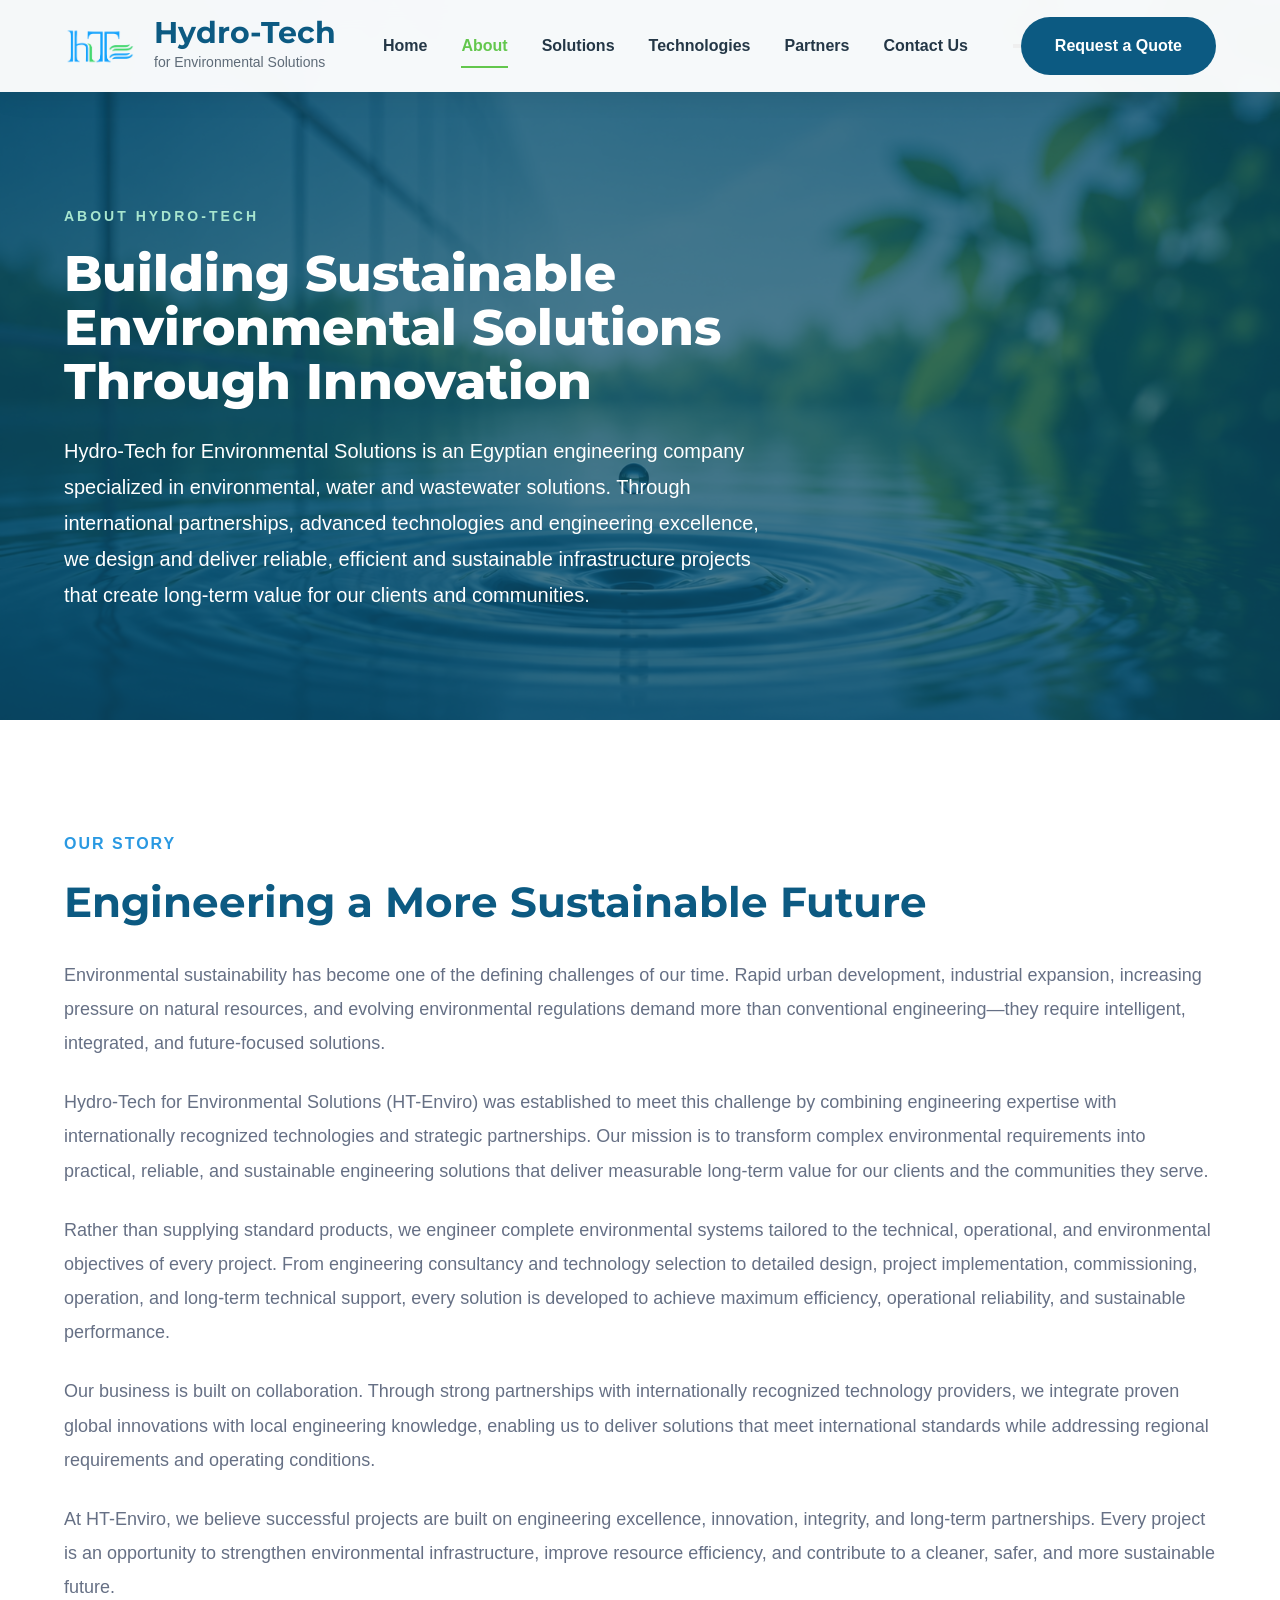
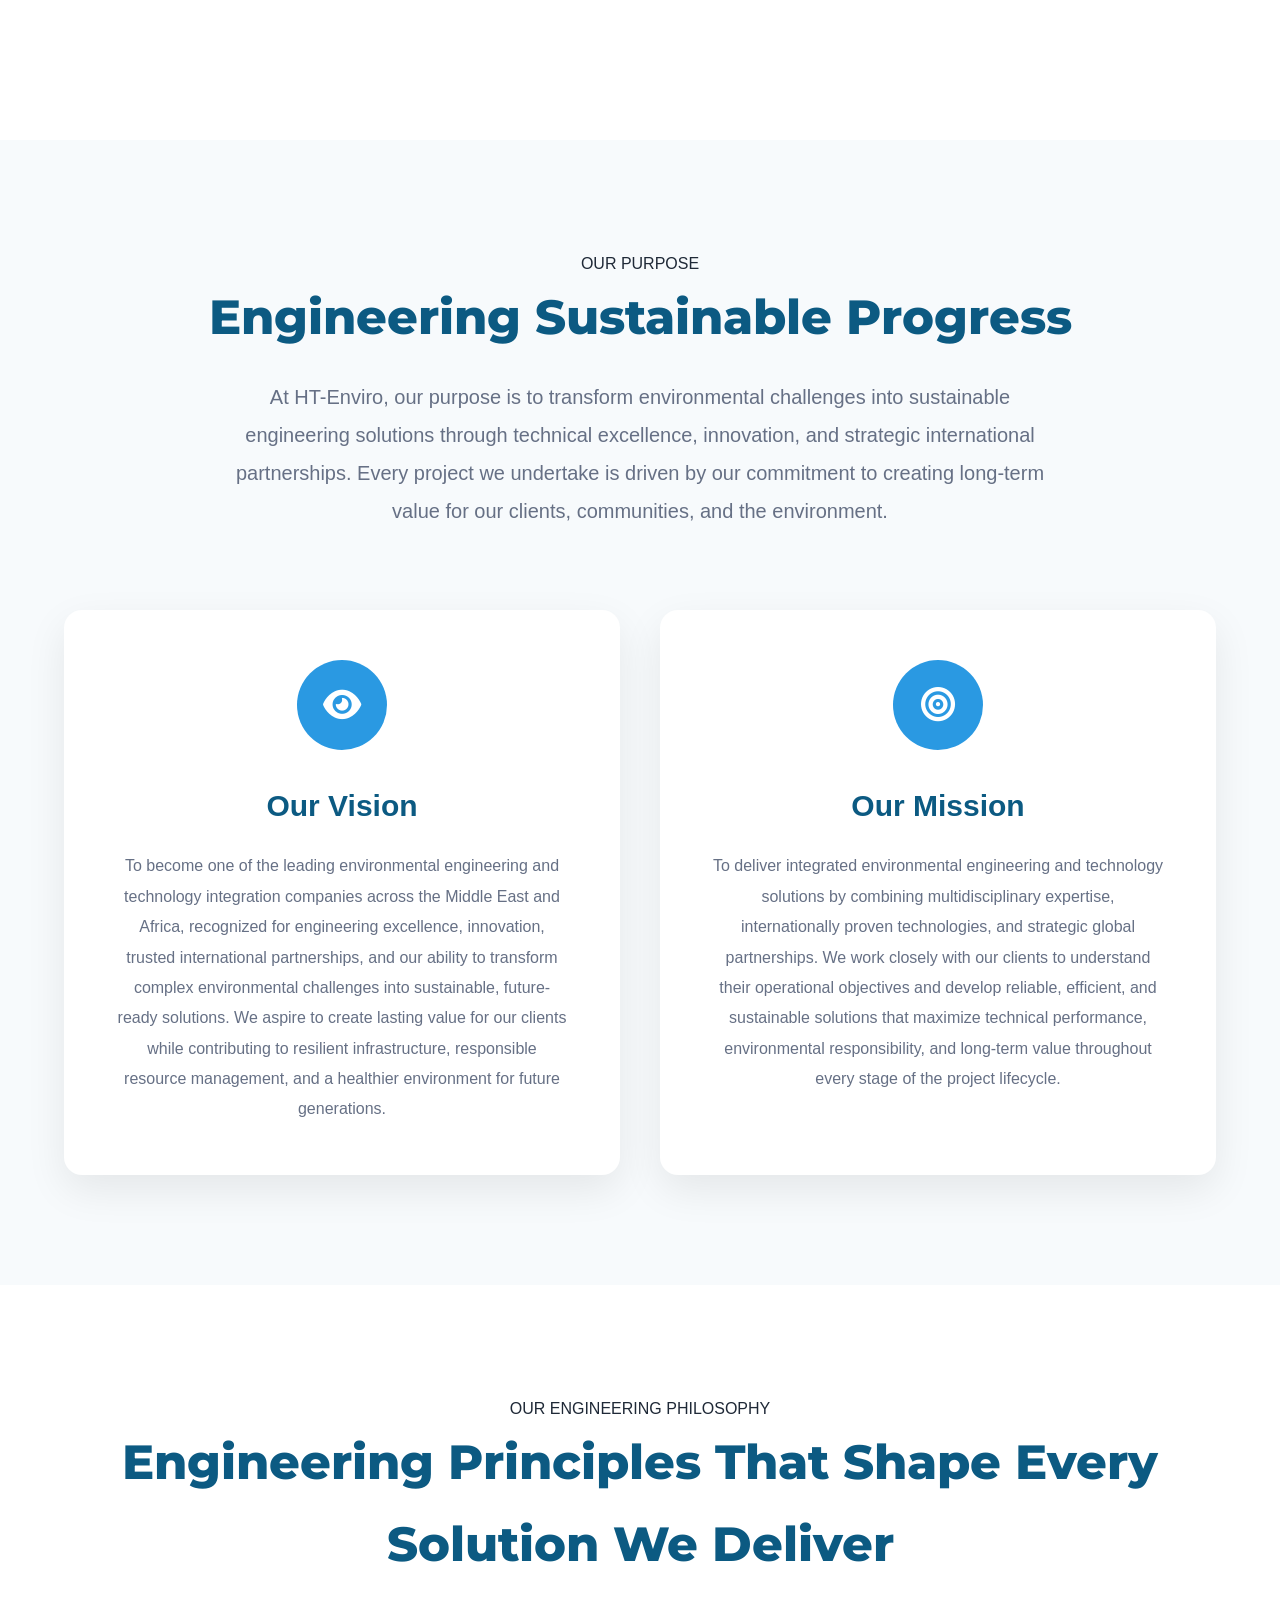
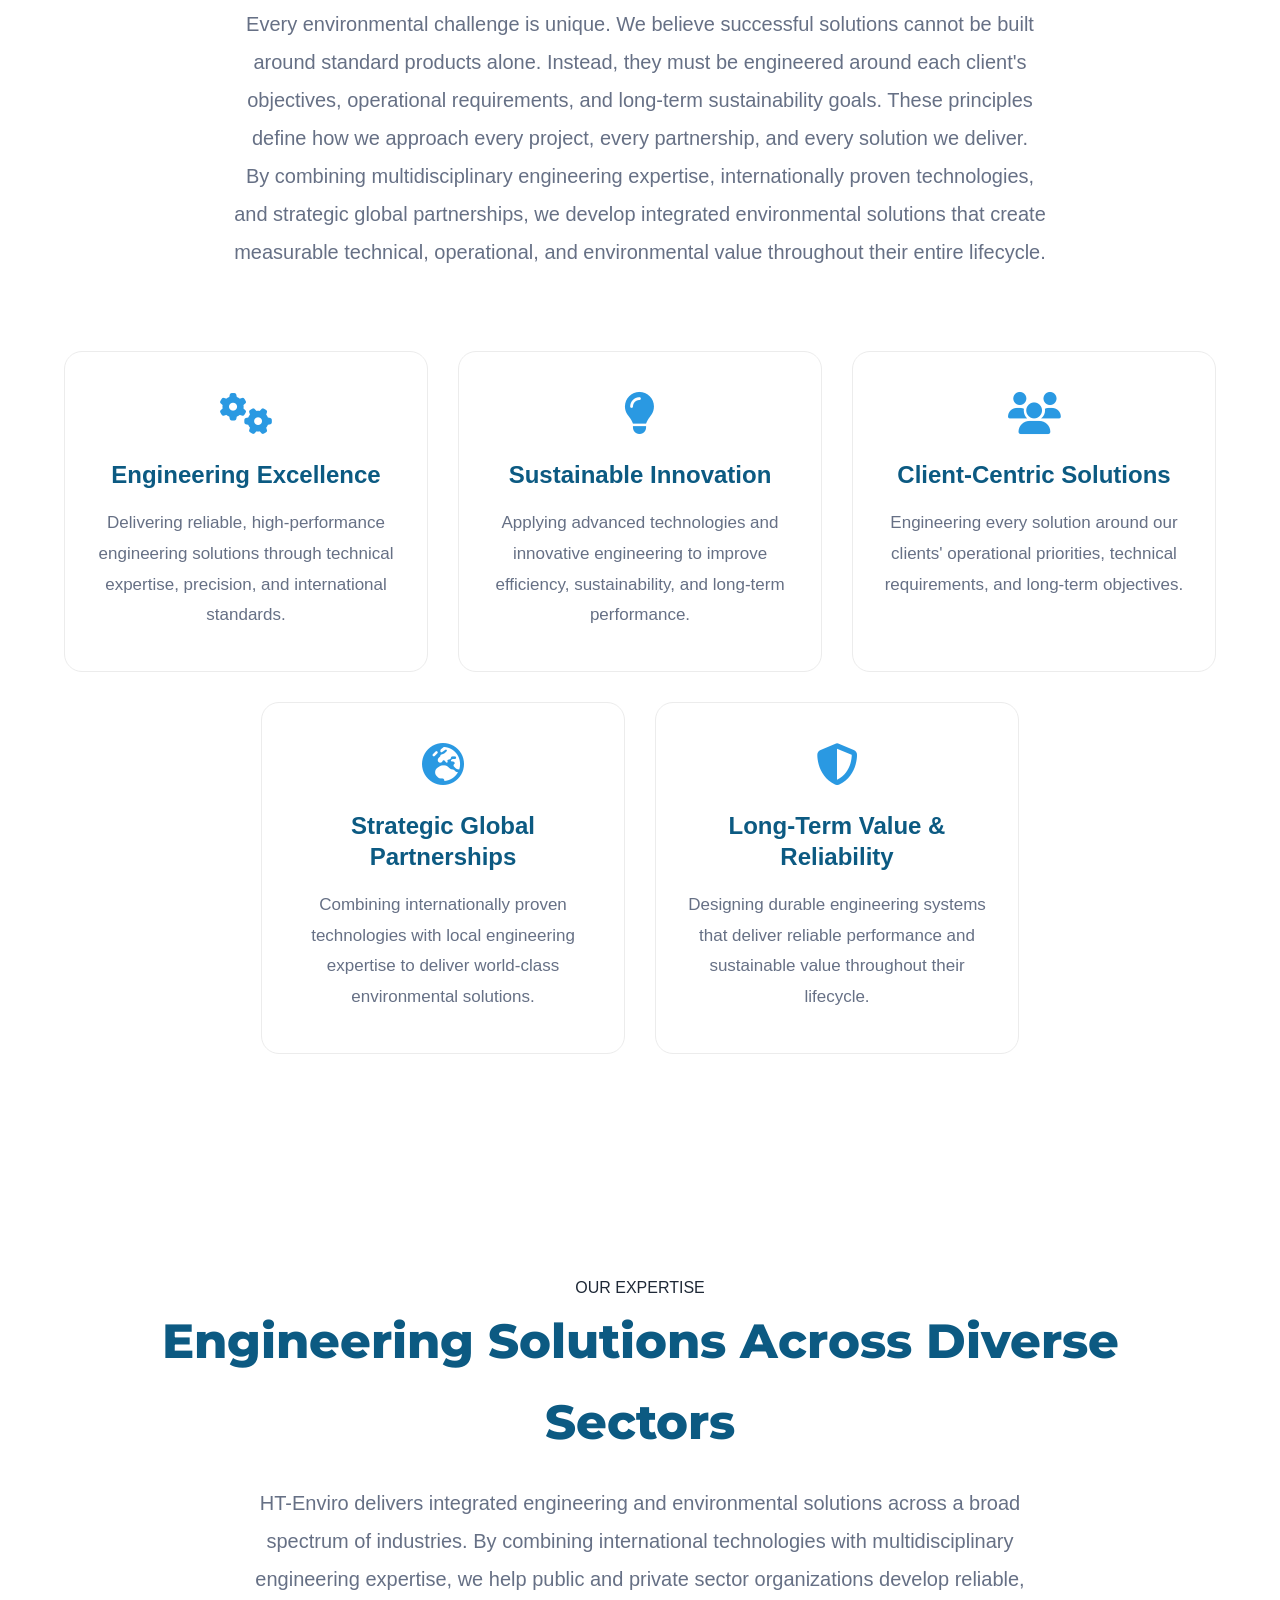
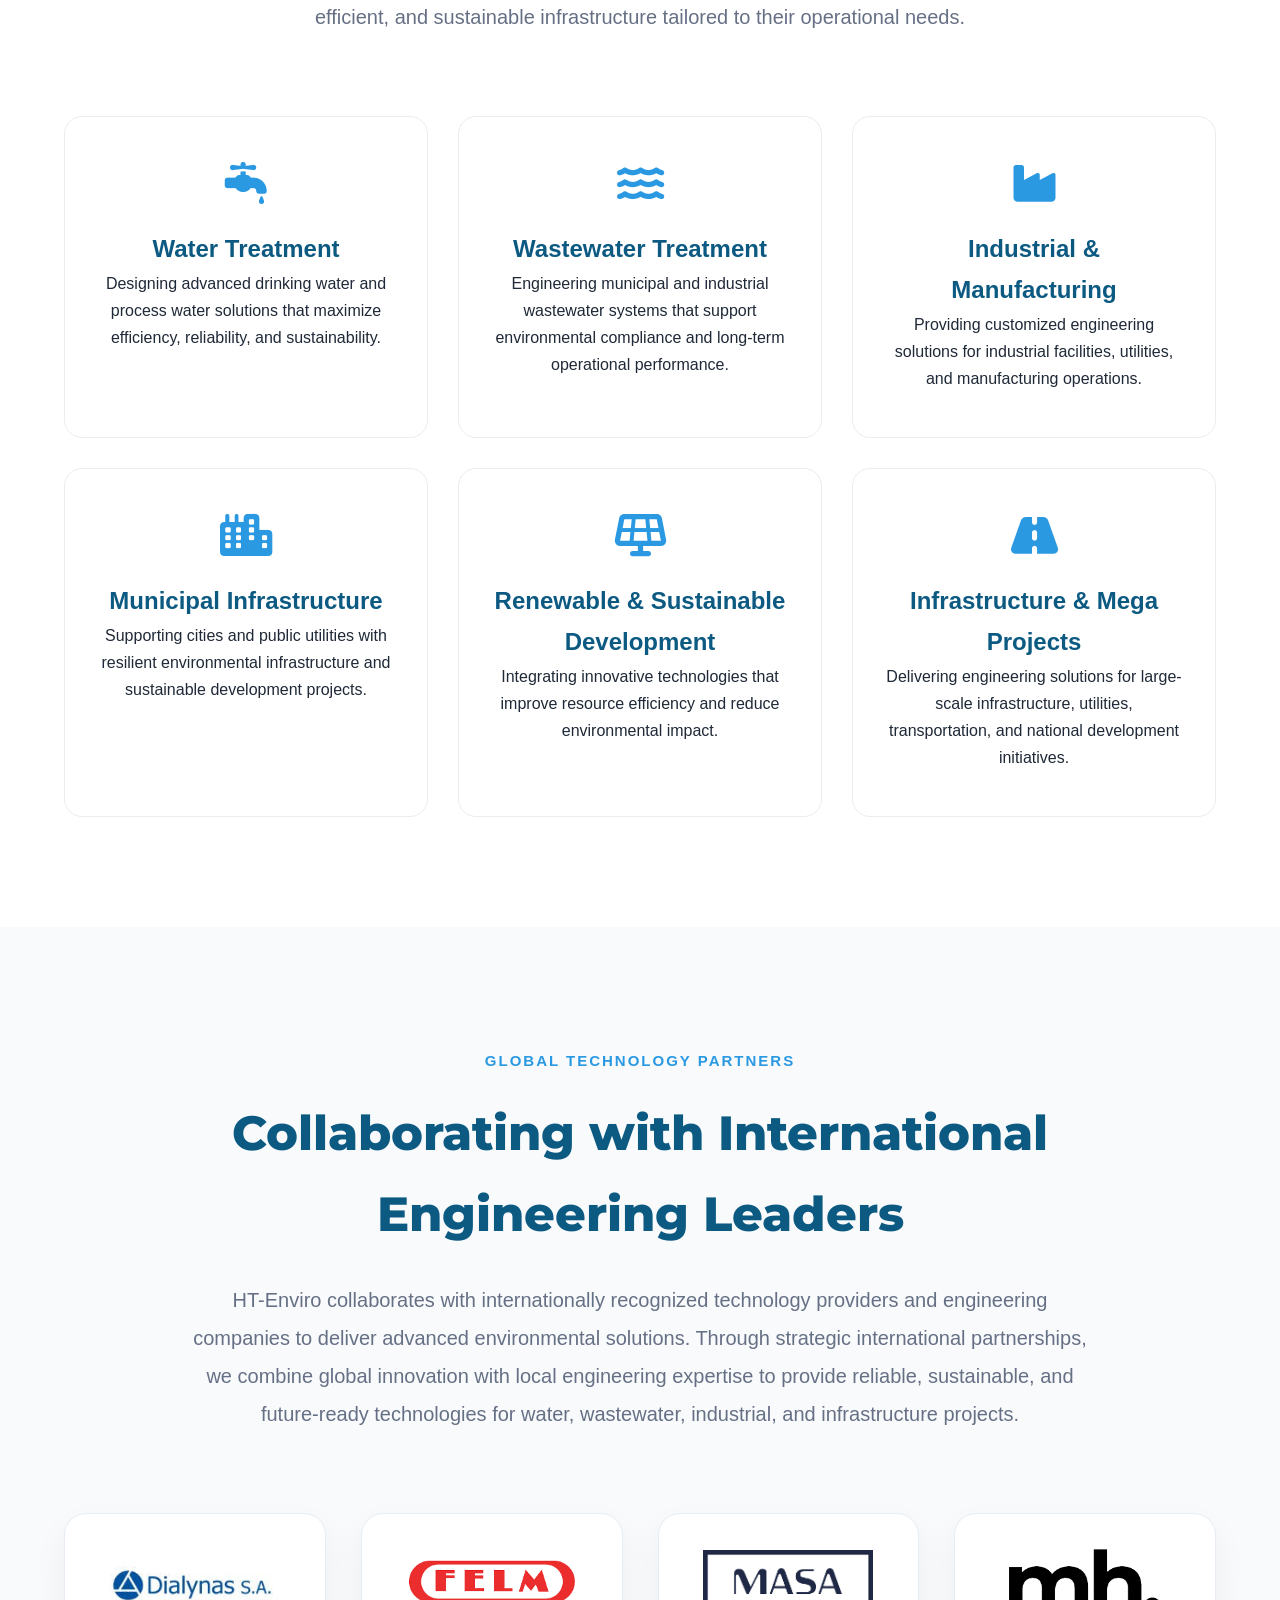
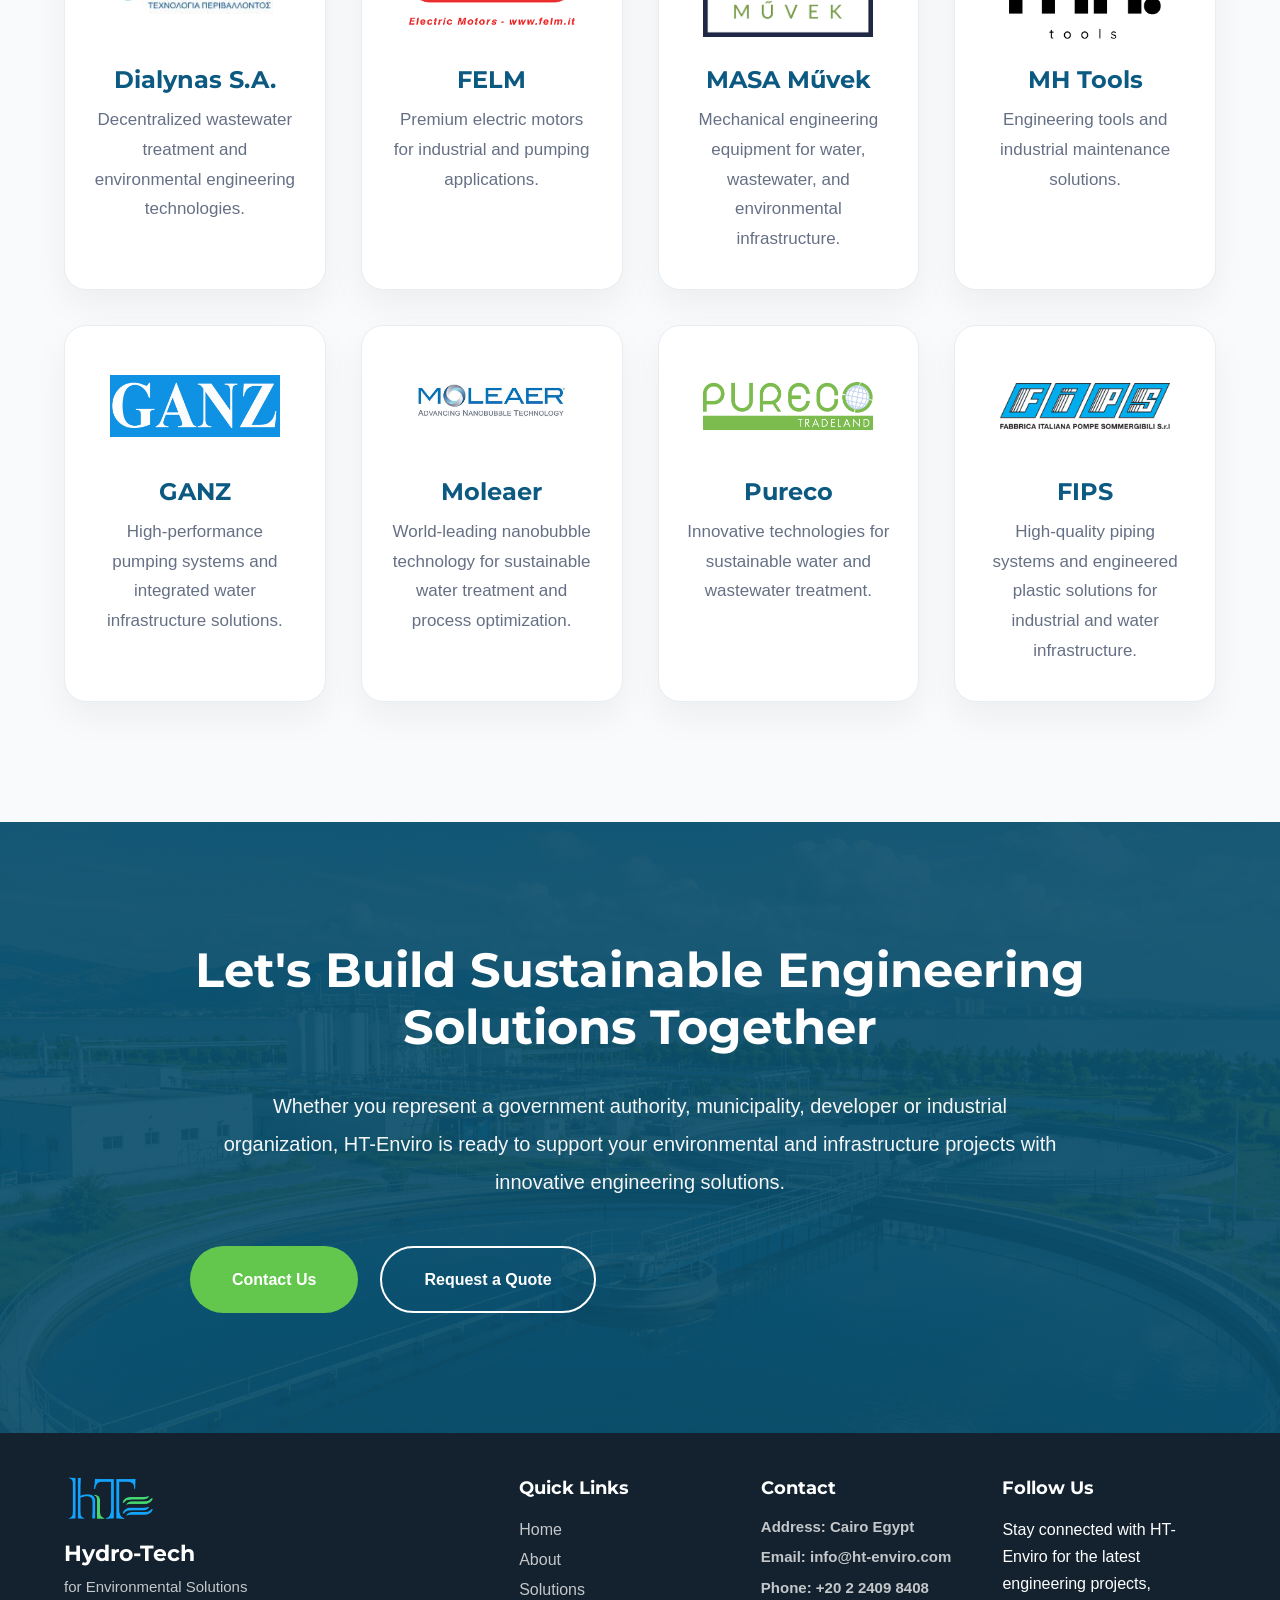
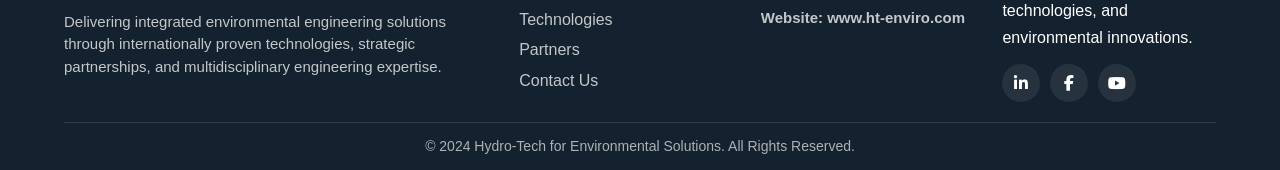
==== commit 243c0624: "ht-enviro-website" ====
--- a/about.html
+++ b/about.html
@@ -31,6 +31,7 @@
     <!-- Main CSS -->
 
     <link rel="stylesheet" href="css/style.css">
+    <link rel="stylesheet" href="css/responsive-fix.css">
 
 </head>
 
@@ -85,16 +86,36 @@
     <li><a href="contact.html">Contact Us</a></li>
 
 </ul>
-            <!--==========================
-            CTA BUTTON
-            ===========================-->
-
-            <a href="contact.html"
-               class="quote-button">
-
-                Request a Quote
-
-            </a>
+
+<button class="menu-toggle"
+        type="button"
+        aria-label="Open navigation">
+
+    <span></span>
+    <span></span>
+    <span></span>
+
+</button>
+
+</ul>
+
+<button class="menu-toggle"
+        type="button"
+        aria-label="Open navigation">
+
+    <span></span>
+    <span></span>
+    <span></span>
+
+</button>
+
+<a href="contact.html"
+   class="quote-button">
+
+    Request a Quote
+
+</a>
+
 
         </nav>
 
--- a/css/responsive-fix.css
+++ b/css/responsive-fix.css
@@ -0,0 +1,102 @@
+/*====================================================
+HT-ENVIRO RESPONSIVE FIX
+====================================================*/
+
+@media screen and (max-width:991px){
+
+header{
+    height:90px;
+}
+
+header .navbar{
+    display:flex !important;
+    flex-wrap:nowrap !important;
+    justify-content:space-between !important;
+    align-items:center !important;
+    height:90px;
+    padding:0 !important;
+    position:relative;
+}
+
+header .logo{
+    display:flex !important;
+    flex-direction:row !important;
+    align-items:center !important;
+    justify-content:flex-start !important;
+    width:auto !important;
+    flex:1;
+    gap:12px;
+}
+
+header .logo img{
+    width:58px;
+    height:auto;
+}
+
+header .company-name{
+    display:flex;
+    flex-direction:column;
+}
+
+header .company-name h2{
+    font-size:24px;
+    line-height:1.05;
+}
+
+header .company-name span{
+    font-size:12px;
+}
+
+header .quote-button{
+    display:none !important;
+}
+
+header .menu-toggle{
+    display:flex !important;
+    flex-direction:column;
+    justify-content:center;
+    align-items:center;
+    margin-left:auto;
+    width:46px;
+    height:46px;
+    background:none;
+    border:none;
+    cursor:pointer;
+    z-index:10002;
+}
+
+header .menu-toggle span{
+    width:28px;
+    height:3px;
+    margin:3px 0;
+    background:#0C5A82;
+}
+
+header .menu{
+    display:none !important;
+}
+
+header .menu.active{
+    display:flex !important;
+    flex-direction:column;
+    position:absolute;
+    top:90px;
+    left:0;
+    width:100%;
+    background:#fff;
+    box-shadow:0 12px 25px rgba(0,0,0,.12);
+    padding:15px 0;
+    z-index:10001;
+}
+
+header .menu.active li{
+    width:100%;
+}
+
+header .menu.active a{
+    display:block;
+    padding:15px 25px;
+    border-bottom:1px solid #ececec;
+}
+
+}
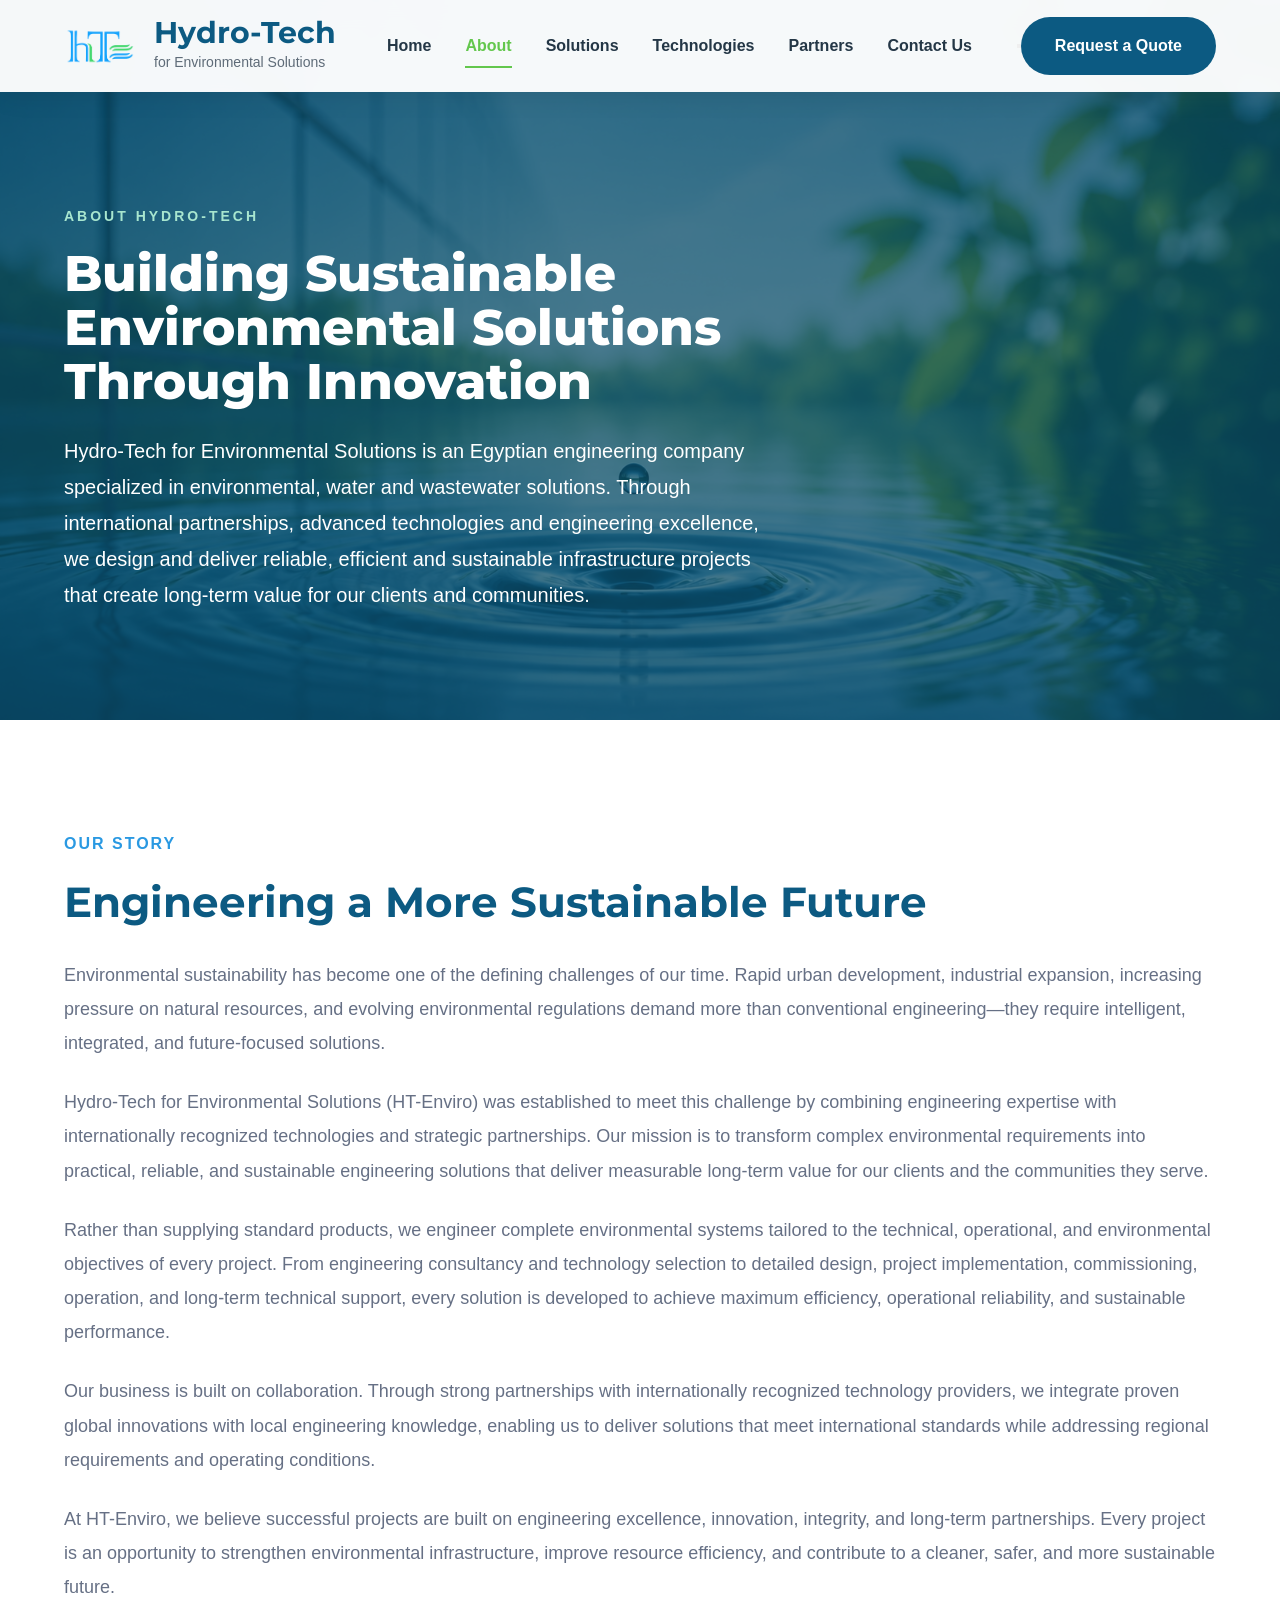
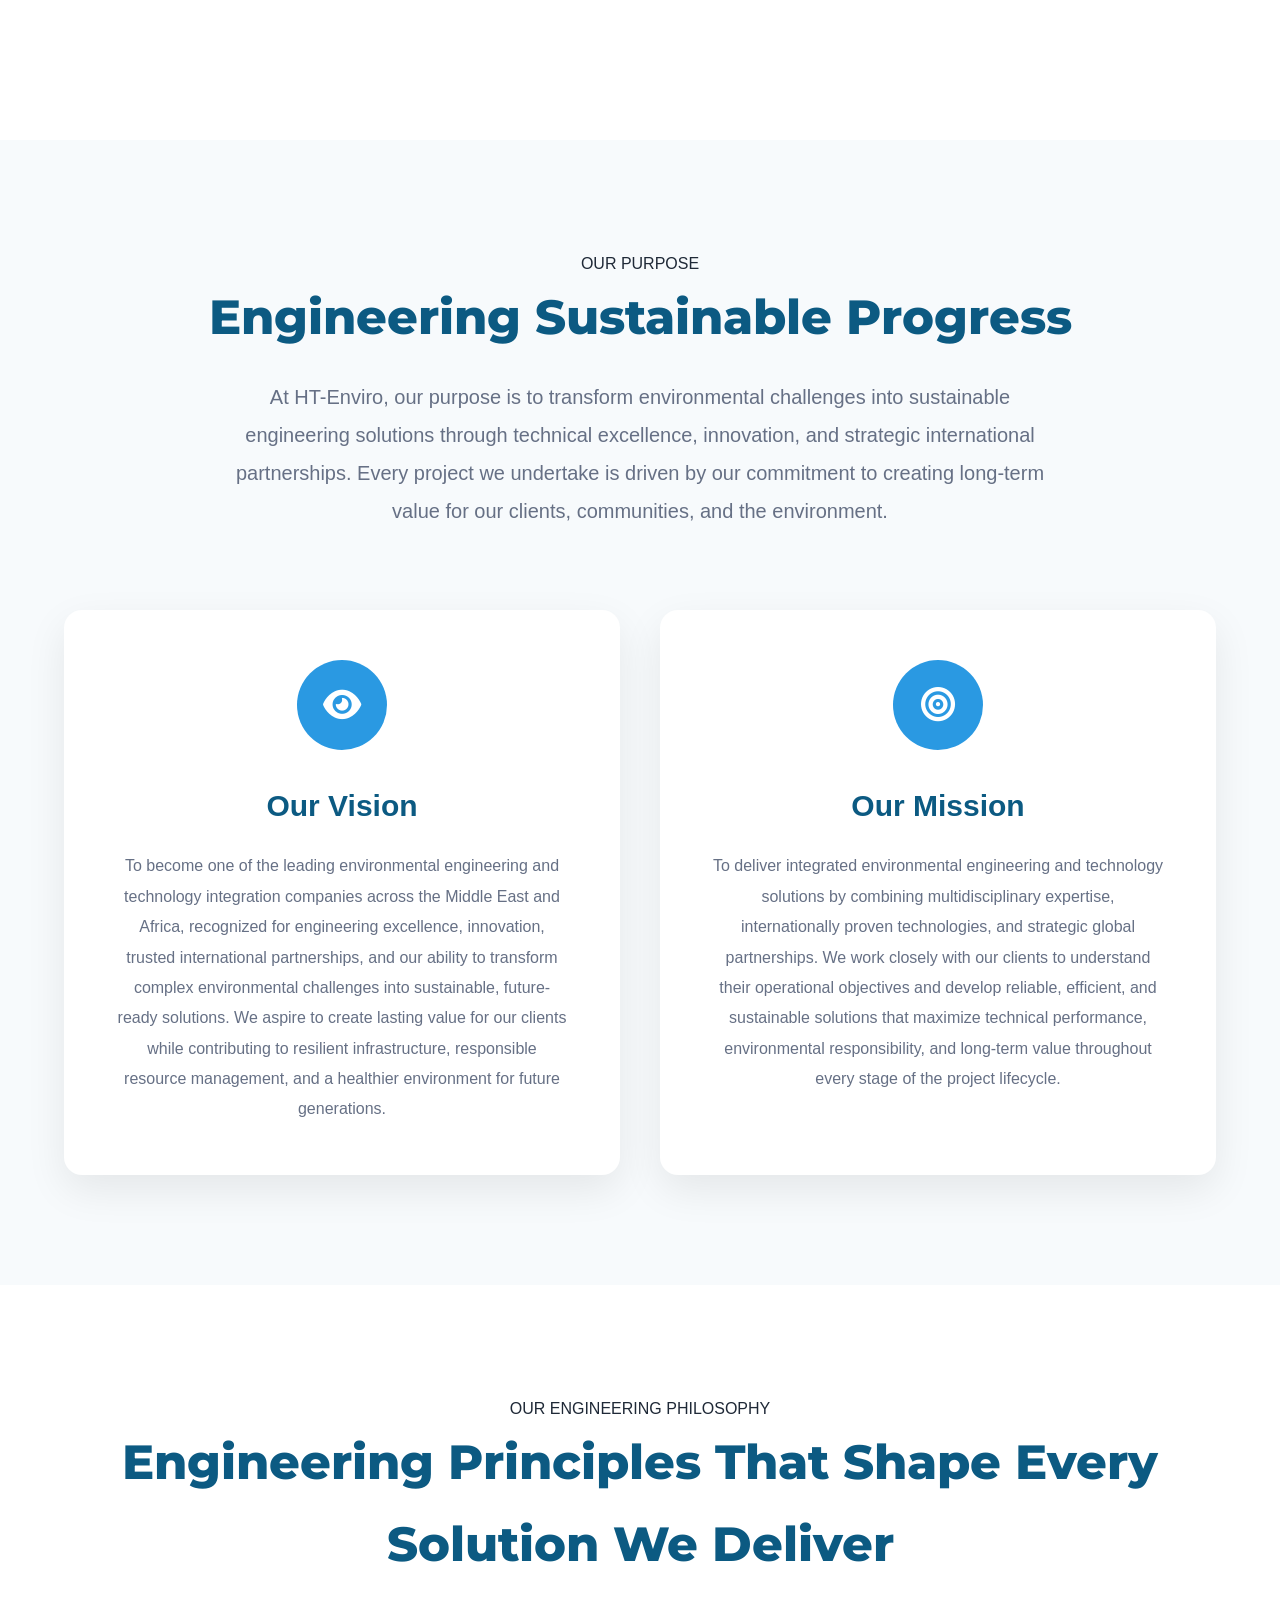
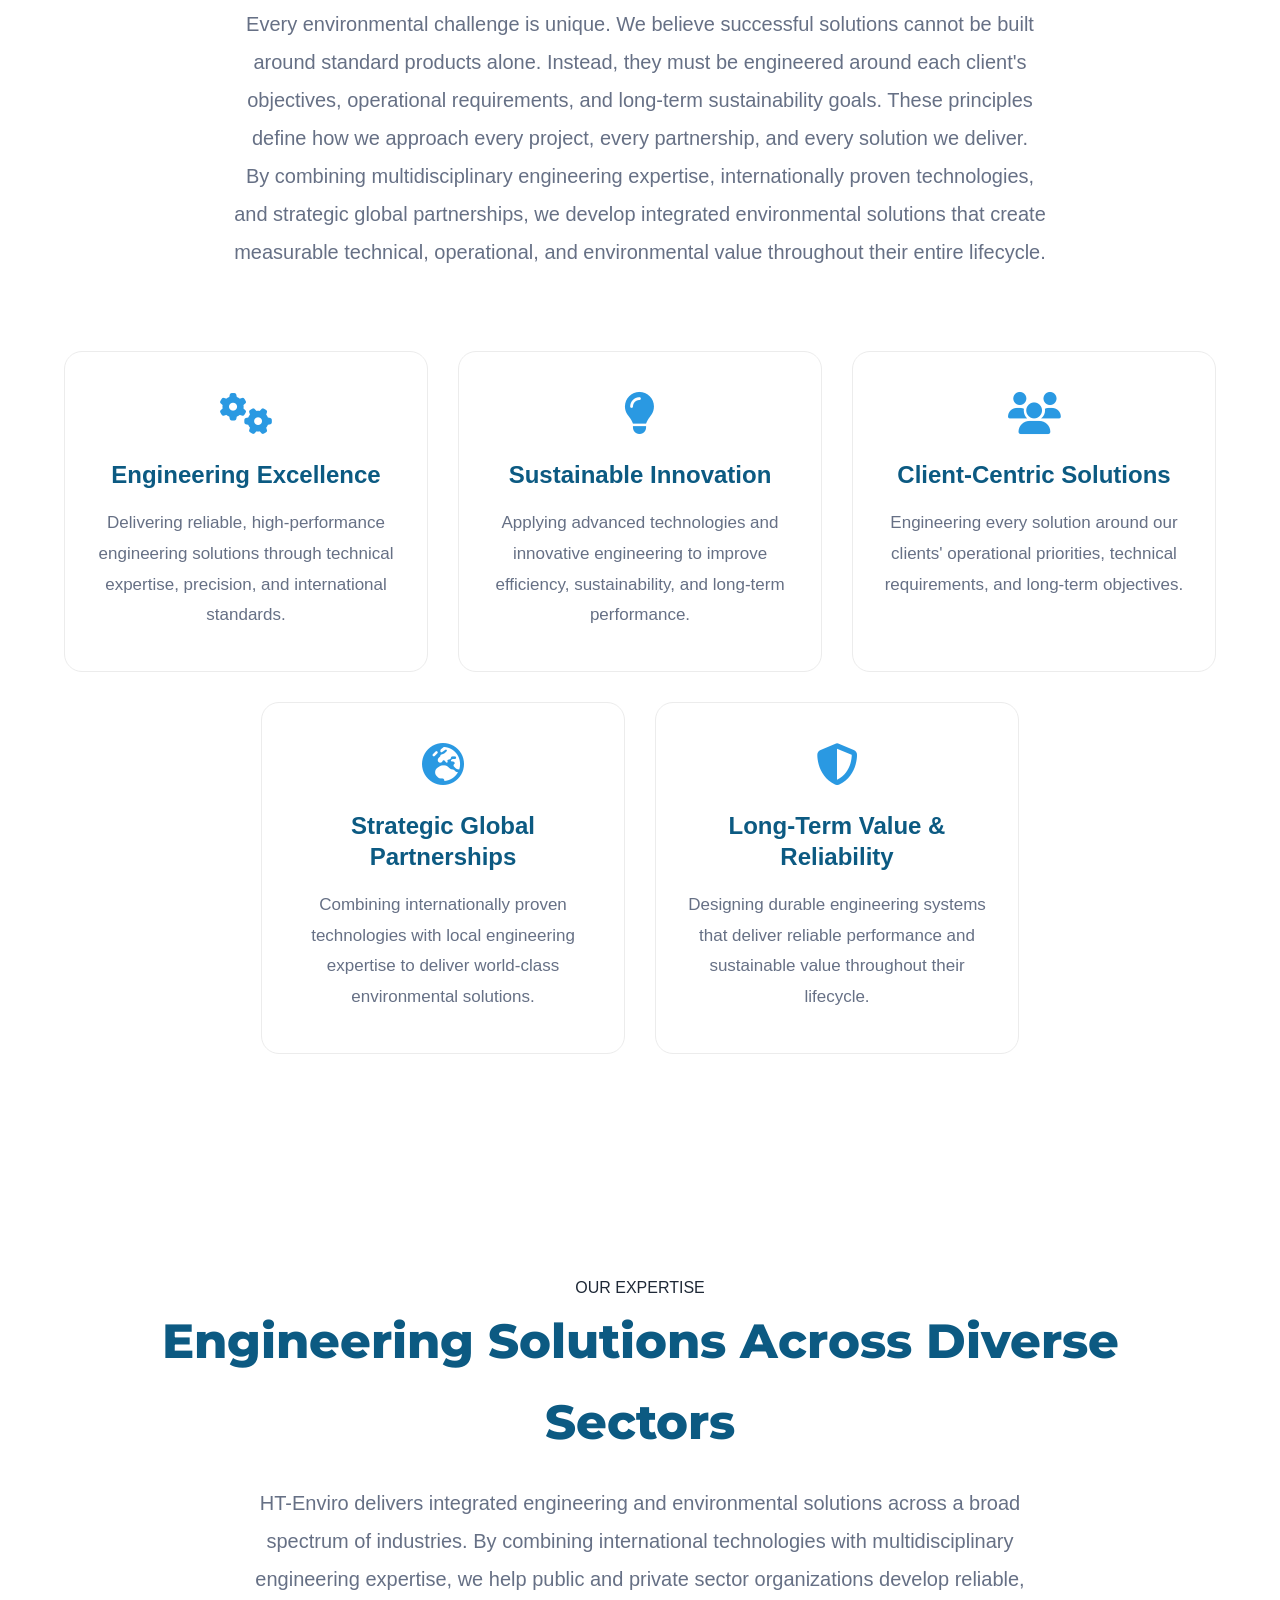
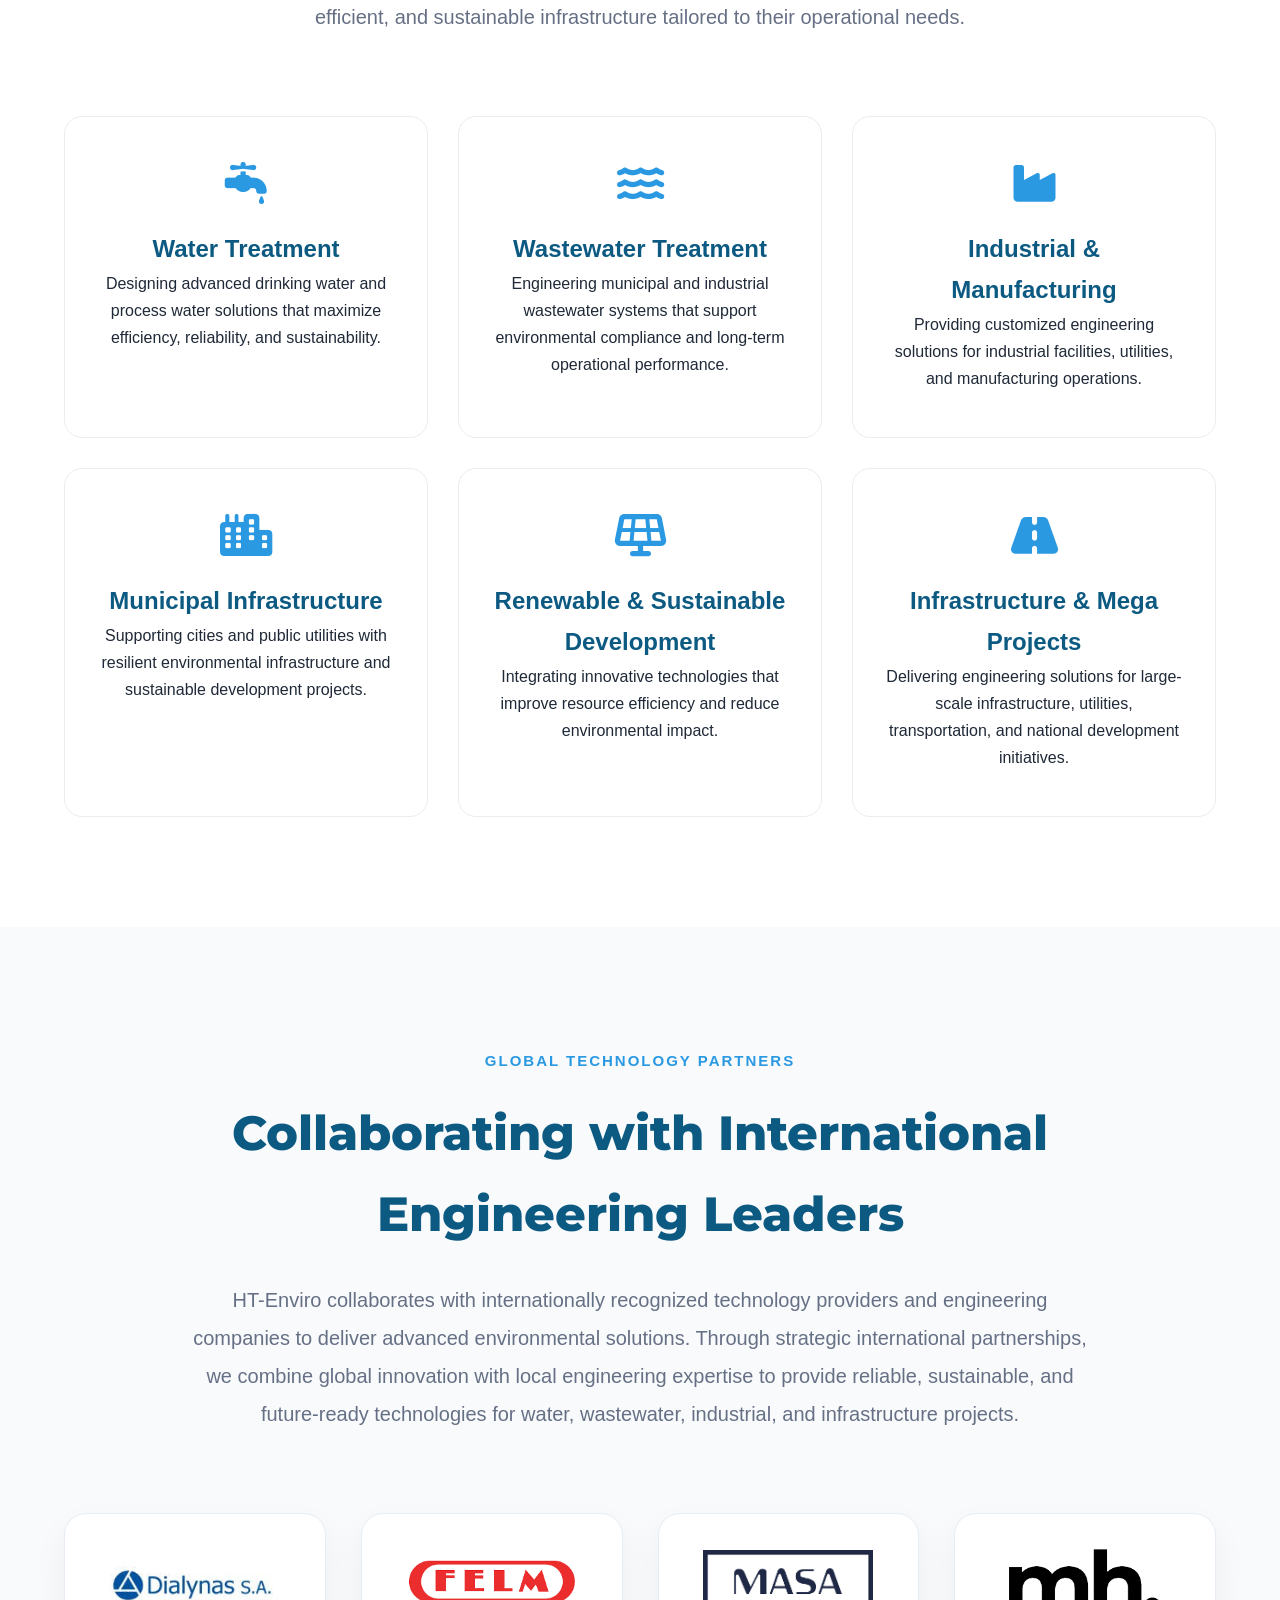
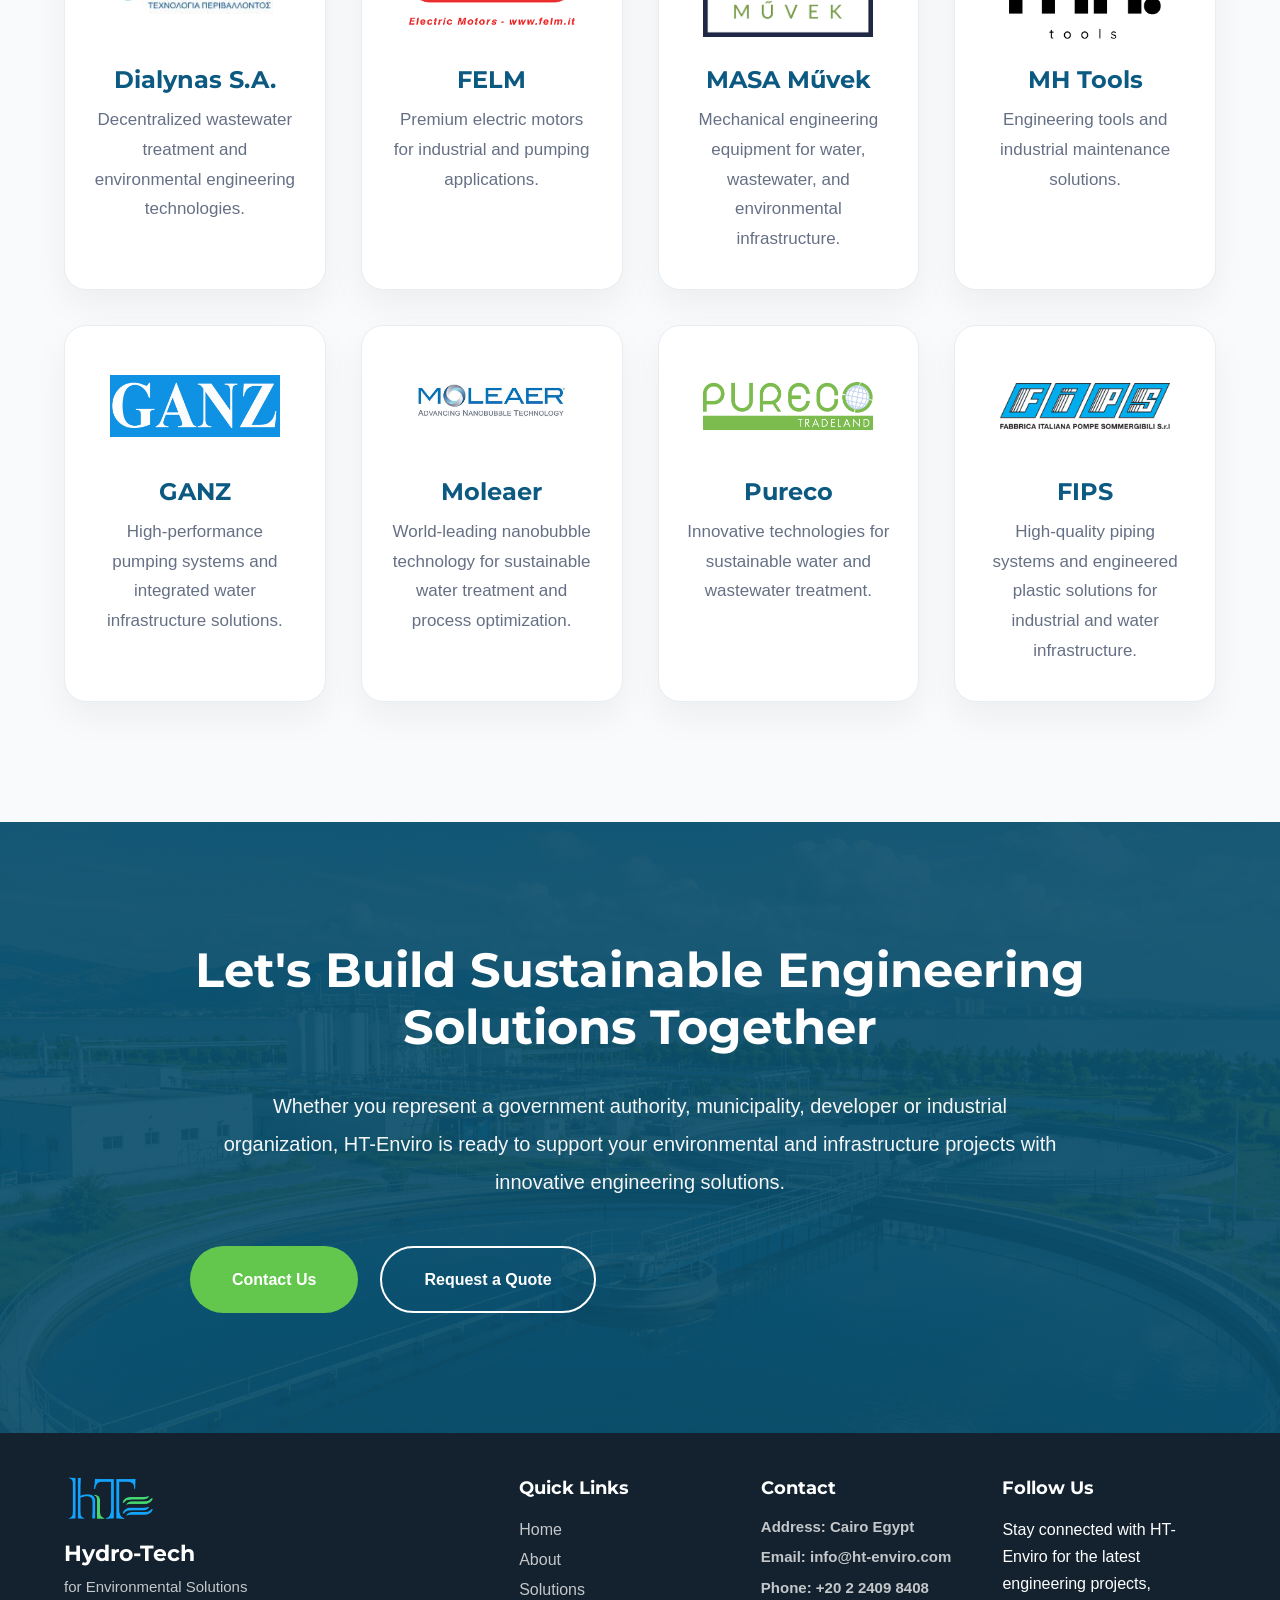
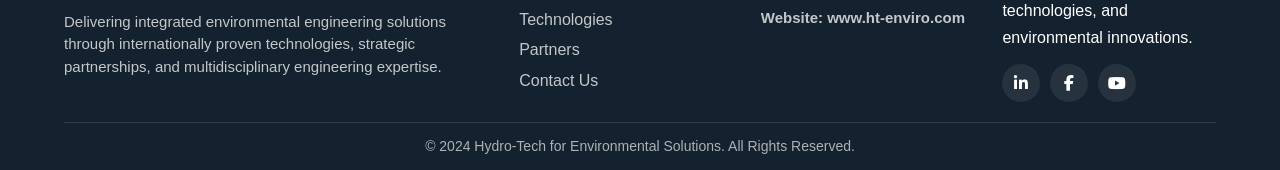
==== commit 587cbf34: "ht-enviro-website" ====
--- a/about.html
+++ b/about.html
@@ -97,17 +97,7 @@
 
 </button>
 
-</ul>
-
-<button class="menu-toggle"
-        type="button"
-        aria-label="Open navigation">
-
-    <span></span>
-    <span></span>
-    <span></span>
-
-</button>
+
 
 <a href="contact.html"
    class="quote-button">
@@ -908,4 +898,5 @@
 
 </body>
 
+
 </html>
